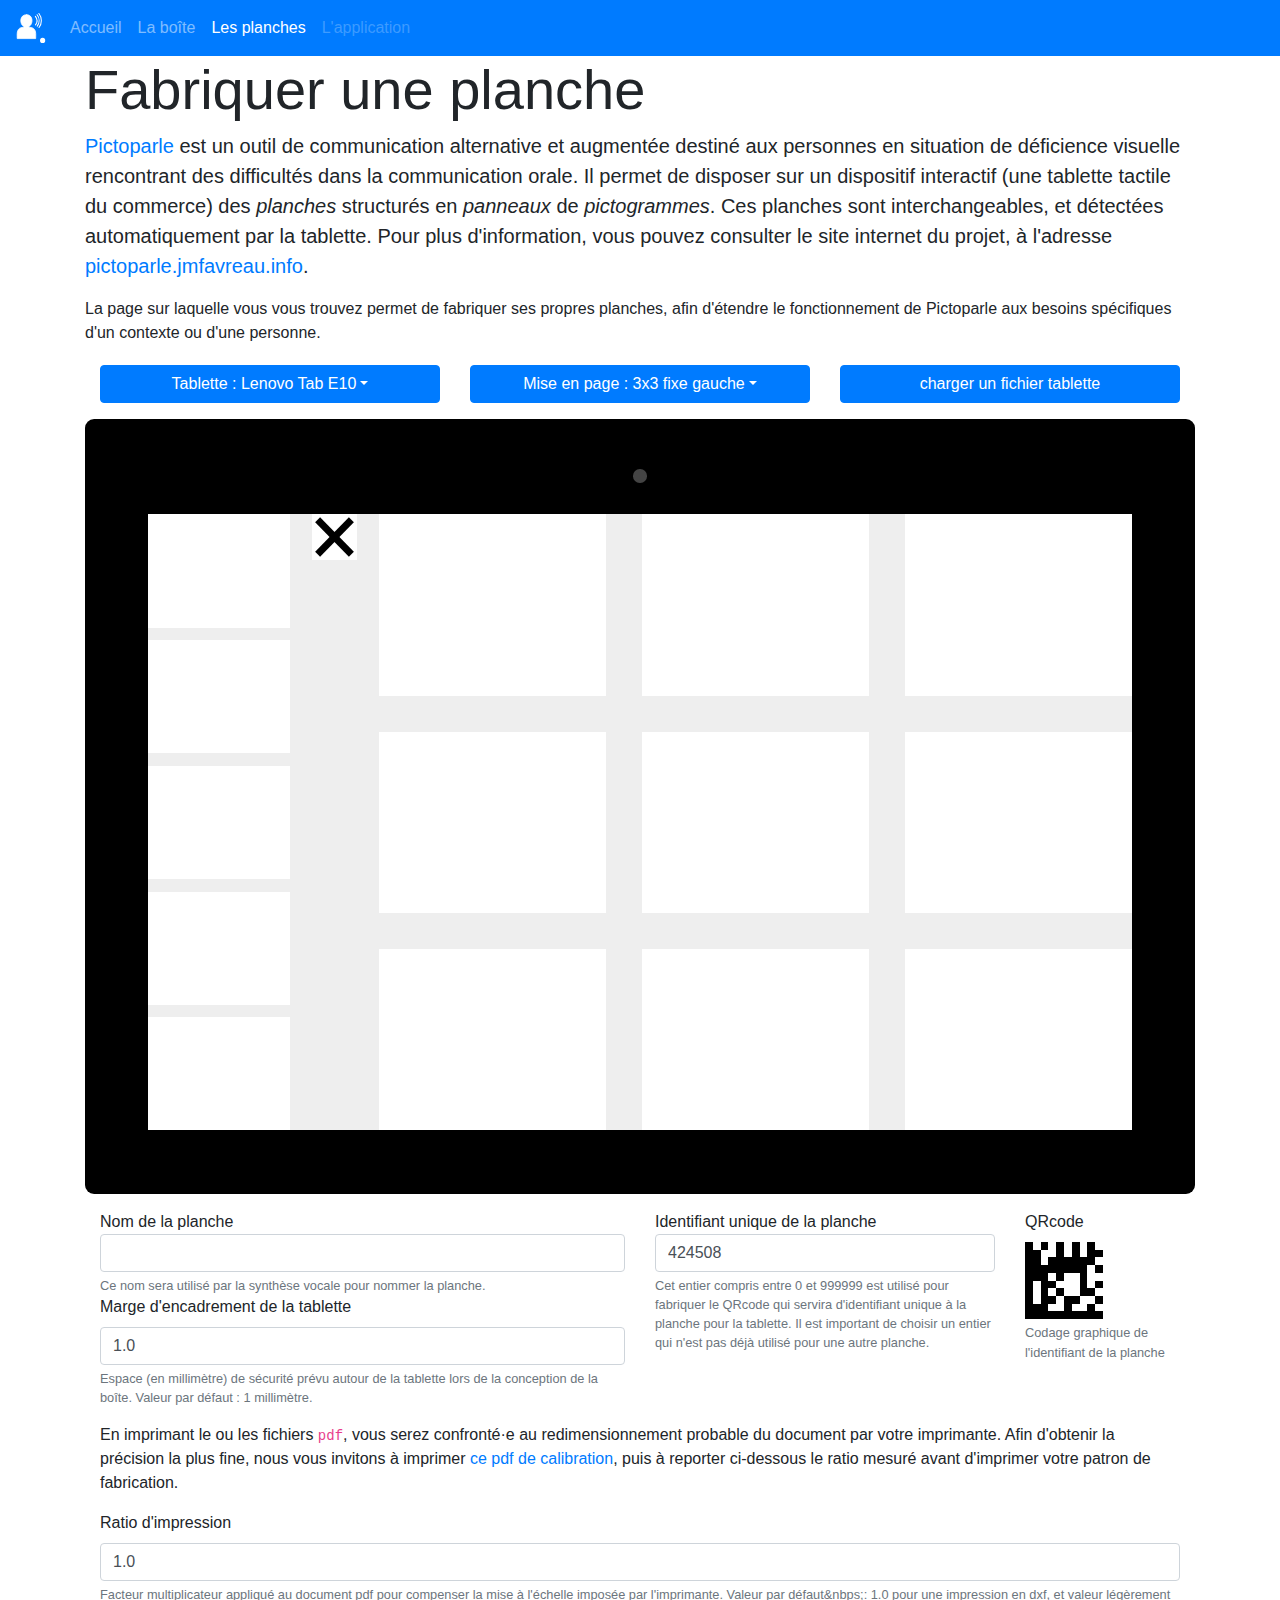
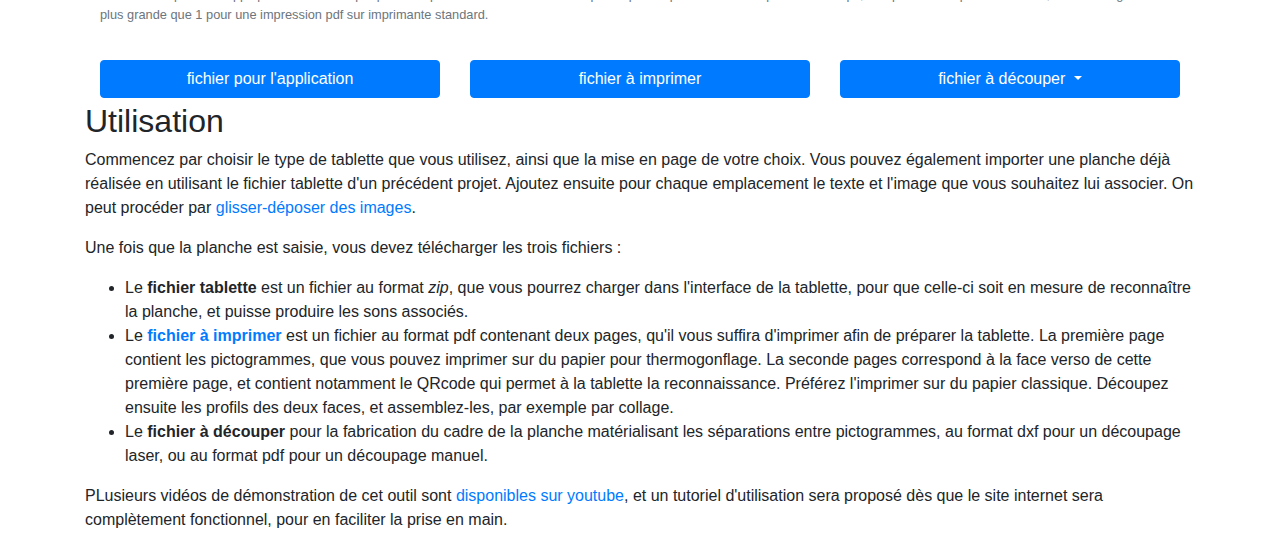
==== web/board.html @ aac550f7 "Improve user interface (spaces, smartphone rendering, popup, etc)" ====
<html lang="fr">
    <head>
        <title>La fabrique de Pictoparle — fabriquer une planche</title>
        <meta charset="utf-8">
        <meta name="viewport" content="width=device-width, initial-scale=1, shrink-to-fit=no">
        <link rel="shortcut icon" href="images/pictoparle-icon-white.svg">




        <script src="js/external/jquery-3.4.1.min.js"></script>
        <script src="js/external/jszip.min.js"></script>
        <script type="text/javascript" src="js/external/jszip-utils.min.js"></script>
        <!--
        Mandatory in IE 6, 7, 8 and 9.
        -->
        <!--[if IE]>
        <script type="text/javascript" src="js/external/jszip-utils-ie.min.js"></script>
        <![endif]-->

        <script src="js/external/FileSaver.js"></script>

        <script src="js/external/jspdf.min.js"></script>
        <script src="js/external/bwip-js-min.js"></script>
        <script src="js/external/dxf_bundle.js"></script>

        <script src="js/board.js"></script>
        <script src="js/device.js"></script>
        <script src="js/board-page-interface.js"></script>
        <script src="js/qrcode-position.js"></script>
        <script src="js/fastener.js"></script>
        <script src="js/box.js"></script>
        <script src="js/interface-utils.js"></script>
        <script src="js/draw-cutting-tools.js"></script>

        <link rel="stylesheet" href="css/style.css">

        <!-- use bootstap for display -->
        <link rel="stylesheet" href="https://stackpath.bootstrapcdn.com/bootstrap/4.4.1/css/bootstrap.min.css" 
        integrity="sha384-Vkoo8x4CGsO3+Hhxv8T/Q5PaXtkKtu6ug5TOeNV6gBiFeWPGFN9MuhOf23Q9Ifjh" crossorigin="anonymous">

    </head>
    <body>
      <nav class="navbar navbar-expand-lg navbar-dark bg-primary">
        <a class="navbar-brand" href="#"><img src="images/pictoparle-icon-white.svg" width="30" height="30" alt="La fabrique de Pictoparle"></a>
        <button class="navbar-toggler" type="button" data-toggle="collapse" data-target="#navbarNav" aria-controls="navbarNav" aria-expanded="false" aria-label="Toggle navigation">
          <span class="navbar-toggler-icon"></span>
        </button>
        <div class="collapse navbar-collapse" id="navbarNav">
          <ul class="navbar-nav">
            <li class="nav-item">
              <a class="nav-link" href="index.html">Accueil</a>
            </li>
            <li class="nav-item">
              <a class="nav-link" href="box.html">La boîte</a>
            </li>
            <li class="nav-item active">
              <a class="nav-link" href="board.html">Les planches <span class="sr-only">(courant)</span></a>
            </li>
            <li class="nav-item">
              <a class="nav-link disabled" href="app.html" tabindex="-1" aria-disabled="true">L'application</a>
            </li>
          </ul>
        </div>
      </nav>
        <div class="container-xl" id="main-container">
            <h1 class="display-4">Fabriquer une planche</h1>
            <p class="lead"><a href="http://pictoparle.jmfavreau.info/">Pictoparle</a> est un outil de communication alternative 
                et augmentée destiné aux personnes en situation de déficience visuelle rencontrant des difficultés dans la 
                communication orale. Il permet de disposer sur un dispositif interactif (une tablette tactile du commerce)
                des <em>planches</em> structurés en <em>panneaux</em> de <em>pictogrammes</em>. Ces planches sont interchangeables,
                et détectées automatiquement par la tablette. Pour plus d'information, vous pouvez consulter le site internet
                du projet, à l'adresse <a href="http://pictoparle.jmfavreau.info/">pictoparle.jmfavreau.info</a>.
            </p>
            <p>La page sur laquelle vous vous trouvez permet de fabriquer ses propres planches, afin d'étendre le fonctionnement de Pictoparle aux 
                besoins spécifiques d'un contexte ou d'une personne.
            </p>
            <div class="container">
                <div class="row">
                  <div class="col-sm">
                    <div class="dropdown">
                      <div class="btn-group btn-block my-1">
                        <button type="button" class="btn btn-primary btn-block dropdown-toggle" id="device"   data-toggle="dropdown" 
                        aria-haspopup="true" role="menu" aria-expanded="false">
                          choix de la tablette
                        </button>
                        <div class="dropdown-menu" aria-labelledby="device" id="devices">
                        </div>
                      </div>
                      </div>
                  </div>
                  <div class="col-sm">
                    <div class="dropdown">
                      <div class="btn-group btn-block my-1">
                          <button type="button" class="btn btn-primary btn-block dropdown-toggle" id="layout"   data-toggle="dropdown" 
                          aria-haspopup="true" role="menu"  aria-expanded="false">
                            choix de la mise en page
                          </button>
                          <div class="dropdown-menu" aria-labelledby="layout" id="templates">
                          </div>
                        </div>
                      </div>
                  </div>
                    <div class="col-sm">
                        <form>
                            <div class="btn btn-primary btn-block my-1" style="position: relative">
                                    <label style="padding: 0; margin: 0" tkey="chooseFile">charger un fichier tablette</label>
                                    <input type="file" id="inputFile" name="files[]" accept="application/zip,application/xml,text/xml" style="position: absolute; top: 0; left: 0; width: 100%; height: 100%; cursor: pointer; opacity: 0">
                                </div>
                        </form>
                    </div>
                </div>

            </div>

            <div id="rendering">
            </div>
            <div class="container my-3">
              <form>
                <div class="row form-group">
                  <div class="col-lg-6">
                      <label class="form-check-label" for="boardName">
                          Nom de la planche
                      </label>
                      <input type="text" class="form-control" id="boardName" aria-describedby="boardNameHelper">
                      <small id="boardNameHelper" class="form-text text-muted">Ce nom sera utilisé par la synthèse vocale pour nommer la planche.</small>

                      <label class="form-check-label mb-2" for="deviceBuffer">
                        Marge d'encadrement de la tablette
                    </label>
                    <input type="number" min="0" step="0.1" max="999999" class="form-control" id="deviceBuffer" aria-describedby="deviceBufferHelper" value="1.0">
                    <small id="deviceBufferHelper" class="form-text text-muted">
                        Espace (en millimètre) de sécurité prévu autour de la tablette lors de la conception de la boîte. Valeur par défaut&nbsp;: 1 millimètre.
                    </small>
                  </div>
                  <div class="col-lg-4 col-8">
                    <label class="form-check-label" for="boardID">
                        Identifiant unique de la planche
                    </label>
                    <input type="number" min="0" pattern="\d+" max="999999" class="form-control" id="boardID" aria-describedby="boardIDHelper">
                    <small id="boardIDHelper" class="form-text text-muted">Cet entier compris entre 0 et 999999 est utilisé pour fabriquer le QRcode qui servira d'identifiant unique à la planche pour la tablette.
                      Il est important de choisir un entier qui n'est pas déjà utilisé pour une autre planche.
                    </small>
                  </div>           
                  <div class="col-lg-2 col-4">
                    <label>QRcode</label>
                    <div>
                      <img id="qrcode" width="50%" height="auto" />
                    </div>
                    <small class="form-text text-muted">Codage graphique de l'identifiant de la planche
                    </small>
                  </div>
                </form>

              </div>

                  <p>En imprimant le ou les fichiers <code>pdf</code>, vous serez confronté·e au redimensionnement probable du document
                    par votre imprimante. Afin d'obtenir la précision la plus fine, nous vous
                    invitons à imprimer <a href="#calibration" id="calibration">ce pdf de calibration</a>, puis à reporter ci-dessous le ratio mesuré avant d'imprimer votre
                    patron de fabrication.</p>
                
                <div>
                    <div class="row">
                        <div class="col-sm form-group">
                            <label class="form-check-label mb-2" for="scale">
                                Ratio d'impression
                            </label>
                            <input type="number" min="0" max="999999" class="form-control" id="scale" aria-describedby="scaleHelper" value="1.0">
                            <small id="scaleHelper" class="form-text text-muted">
                                Facteur multiplicateur appliqué au document pdf pour compenser la mise à l'échelle imposée par l'imprimante. Valeur par défaut&nbps;: 1.0 pour une impression en dxf,
                                et valeur légèrement plus grande que 1 pour une impression pdf sur imprimante standard.
                            </small>
                        </div>
                    </div>
                </div>
            </form>

            </div>

            <div class="container">
                <div class="row">
                  <div class="col-sm">
                    <button type="button" id="downloadZIP" class="btn btn-primary btn-block my-1">fichier pour l'application</button>
                  </div>
                  <div class="col-sm">
                    <button type="button" id="downloadPictosPDF" class="btn btn-primary btn-block my-1">fichier à imprimer</button>
                  </div>
                  <div class="col-sm">
                    <div class="dropdown">
                      <div class="btn-group btn-block">
                          <button type="button" class="btn btn-primary btn-block dropdown-toggle my-1"  id="decoupage"  data-toggle="dropdown" 
                          aria-haspopup="true" role="menu"  aria-expanded="false">
                            fichier à découper
                          </button>
                          <div class="dropdown-menu" aria-labelledby="decoupage" id="templates">
                            <a class="dropdown-item" href="#" id="cuttingPDF">découpage manuel (pdf)</a>
                            <a class="dropdown-item" href="#" id="cuttingDXF">découpage laser (dxf)</a>
                          </div>
                        </div>
                      </div>
                  </div>
                </div>
              </div>
             <div>
                <h2>Utilisation</h2>
                <p>Commencez par choisir le type de tablette que vous utilisez, ainsi que la mise en page de votre choix. Vous pouvez également importer
                    une planche déjà réalisée en utilisant le fichier tablette d'un précédent projet. Ajoutez ensuite pour chaque emplacement le texte et l'image
                    que vous souhaitez lui associer. On peut procéder par <a href="https://www.youtube.com/watch?v=4mJWmcKHyJM">glisser-déposer des images</a>.
                </p>
                <p>Une fois que la planche est saisie, vous devez télécharger les trois fichiers&nbsp;:</p>
                <ul>
                    <li>Le <strong>fichier tablette</strong> est un fichier au format <em>zip</em>, que vous pourrez charger dans l'interface de la tablette, 
                    pour que celle-ci soit en mesure de reconnaître la planche, et puisse produire les sons associés.</li>
                    <li>Le <strong><a href="https://youtu.be/i-Jg_FCP96g?t=36">fichier à imprimer</a></strong> est un fichier au format pdf contenant deux pages, qu'il vous suffira d'imprimer afin de préparer
                    la tablette. La première page contient les pictogrammes, que vous pouvez imprimer sur du papier pour thermogonflage. La seconde pages
                    correspond à la face verso de cette première page, et contient notamment le QRcode qui permet à la tablette la reconnaissance. 
                    Préférez l'imprimer sur du papier classique. Découpez ensuite les profils des deux faces, et assemblez-les, par exemple par collage.</li>
                    <li>Le <strong>fichier à découper</strong> pour la fabrication du cadre de la planche matérialisant les séparations entre pictogrammes,
                       au format dxf pour un découpage laser, ou au format pdf pour un découpage manuel.
                    </li>
                </ul>
                <p>PLusieurs vidéos de démonstration de cet outil sont <a href="https://www.youtube.com/playlist?list=PLrhqb8aQtdhUjE7bi_mjGwLjukMTZT--l">disponibles sur youtube</a>, et un tutoriel d'utilisation sera proposé dès que le site internet sera complètement fonctionnel, pour en faciliter la prise en main.</p>

             </div>
        </div>
        <div class="modal" tabindex="-1" role="dialog" id="setNewTemplateDialog">
          <div class="modal-dialog">
            <div class="modal-content">
              <div class="modal-header">
                <h5 class="modal-title">Nouvelle mise en page</h5>
                <button type="button" class="close" data-dismiss="modal" aria-label="Close">
                  <span aria-hidden="true">&times;</span>
                </button>
              </div>
              <div class="modal-body">
                <p>En choisissant une nouvelle mise en page, vous allez perdre toutes les images et tous les textes saisis jusqu'à présent.</p>
              </div>
              <div class="modal-footer">
                <button type="button" class="btn btn-secondary" data-dismiss="modal">Annuler</button>
                <button type="button" class="btn btn-primary" id="validateNewTemplate">Choisir une nouvelle mise en page</button>
              </div>
            </div>
          </div>
        </div>

        <script src="https://cdnjs.cloudflare.com/ajax/libs/popper.js/1.12.9/umd/popper.min.js"></script>
        <script src="https://stackpath.bootstrapcdn.com/bootstrap/4.4.1/js/bootstrap.min.js" integrity="sha384-wfSDF2E50Y2D1uUdj0O3uMBJnjuUD4Ih7YwaYd1iqfktj0Uod8GCExl3Og8ifwB6" crossorigin="anonymous"></script>
    </body>
</html>
---- web/css/style.css ----
input[type=file],
input[type=file]::-webkit-file-upload-button {
    cursor: pointer;
}

.pictoimage {
    width: 100%;
    height: 100%;
    display: block;
    position: absolute;
    top: 0;
    left: 0;
}

.pictogram .btn {
    z-index: 10;
    position: absolute;
    -webkit-transition: opacity 0.2s;
    -moz-transition: opacity 0.2s;
    -o-transition: opacity 0.2s;
    -ms-transition: opacity 0.2s;       
    transition: opacity 0.2s;
}

.pictogram.small .btn {
    font-size: 80%;
}


.pictotext {
    top: 0;
    left: 0;
}
.btn-deltext {
    top: 0;
    right: 0;
    z-index: 11;
    opacity: 0.0;
}

.edit-text .btn-deltext {
    display: none;
}

#rendering .pictotext {
    opacity: 0.0;
}


#rendering:hover .pictotext,
#rendering:hover .btn-deltext {
    opacity: 0.8;
}

form {
    cursor: pointer;
}


.btn-image {
    opacity: 0.0;
    margin: auto;
    left: 0;
    right: 0;
    top: 5em;
    display: block;
    cursor: pointer;
}

#rendering .pictogram:hover .pictotext,
#rendering .pictogram .pictotext:focus,
.pictogram:hover .btn-image,
.pictogram .btn-image:focus-within,
.pictogram .pictogram:hover .btn-deltext, 
.pictogram .btn-deltext:focus {
    opacity: 1.0;
}

.dragover {
    background: #82bfff;
    display: none;
    width: 100%;
    height: 100%;
    z-index: 1000;
    position: absolute;
    left: 0;
    right: 0;
    top: 0;
    bottom: 0;
}
.active .dragover {
    display: block;
}


.active form, .active img,
.active button {
    display: none !important;
}

#qrcode {
    image-rendering: pixelated;
}

.devBuf p {
    display: none;
}
.devBuf.warning p {
    display: block;
}
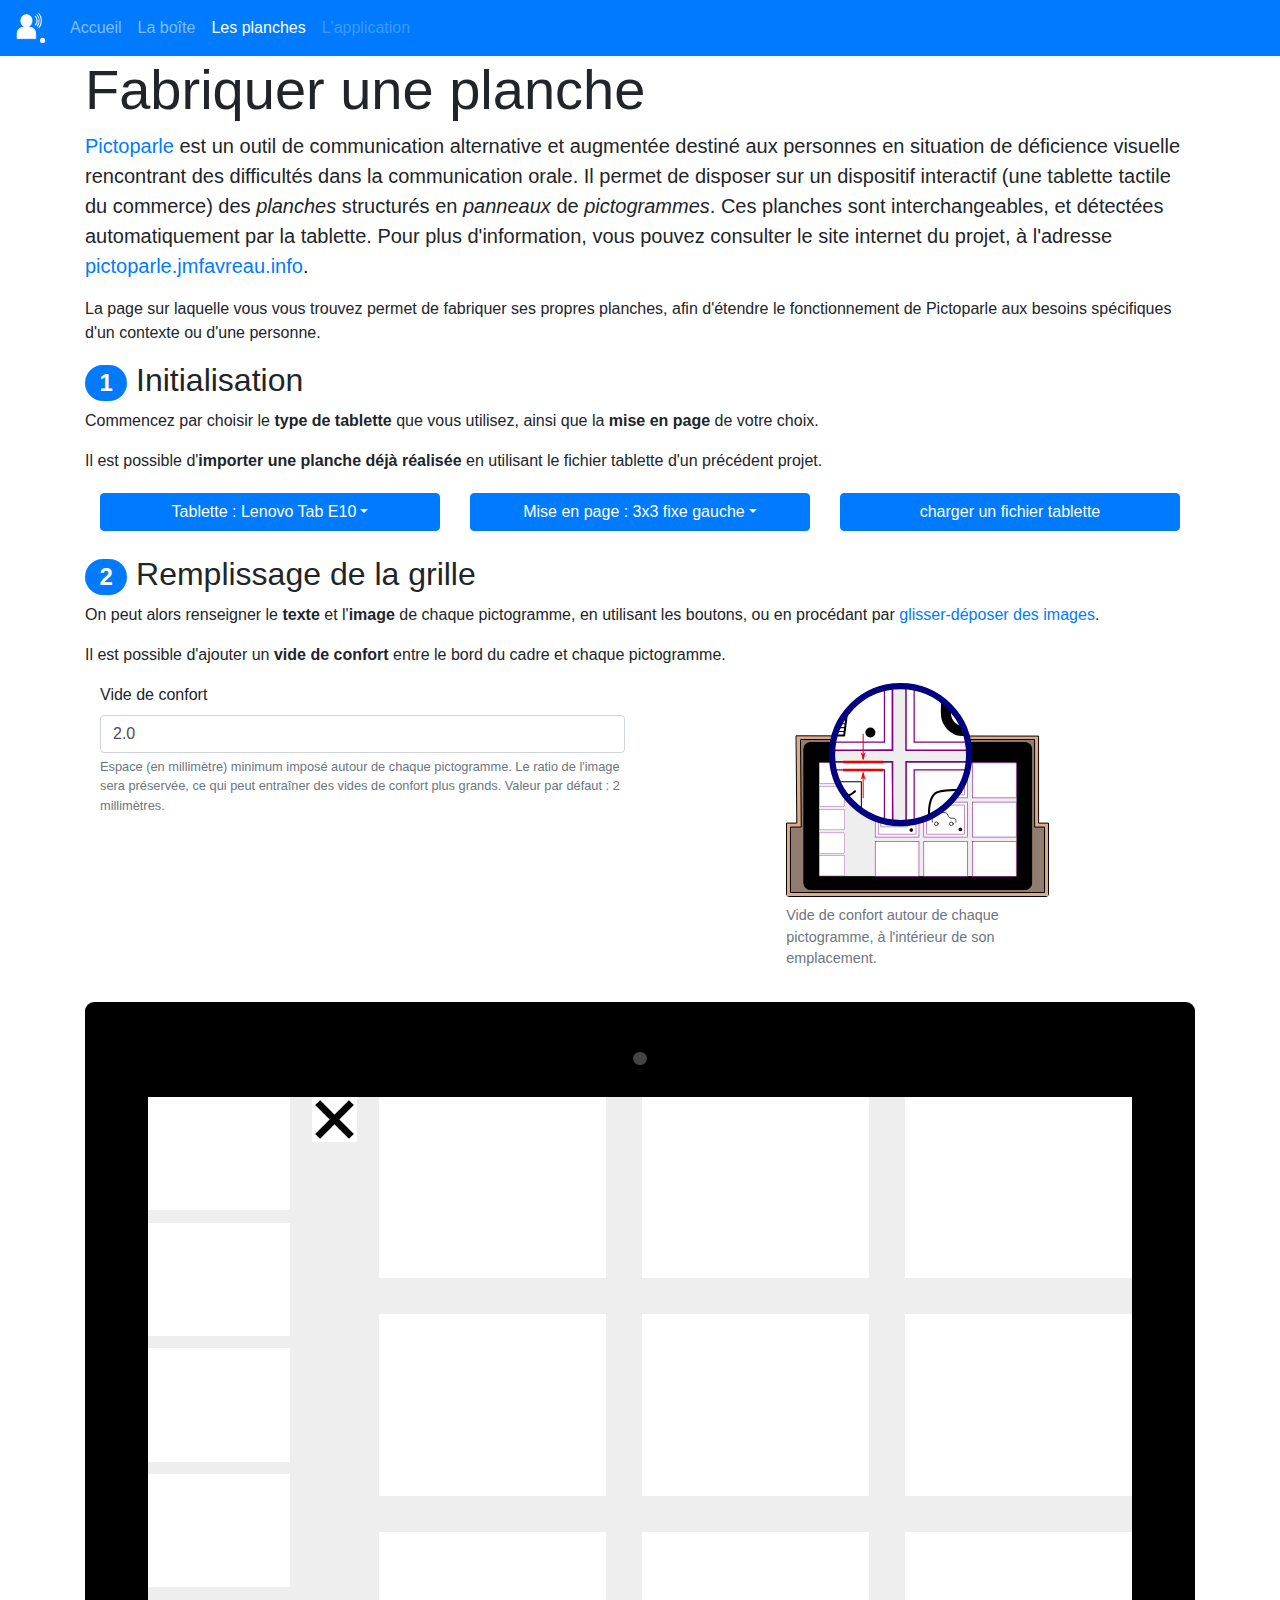
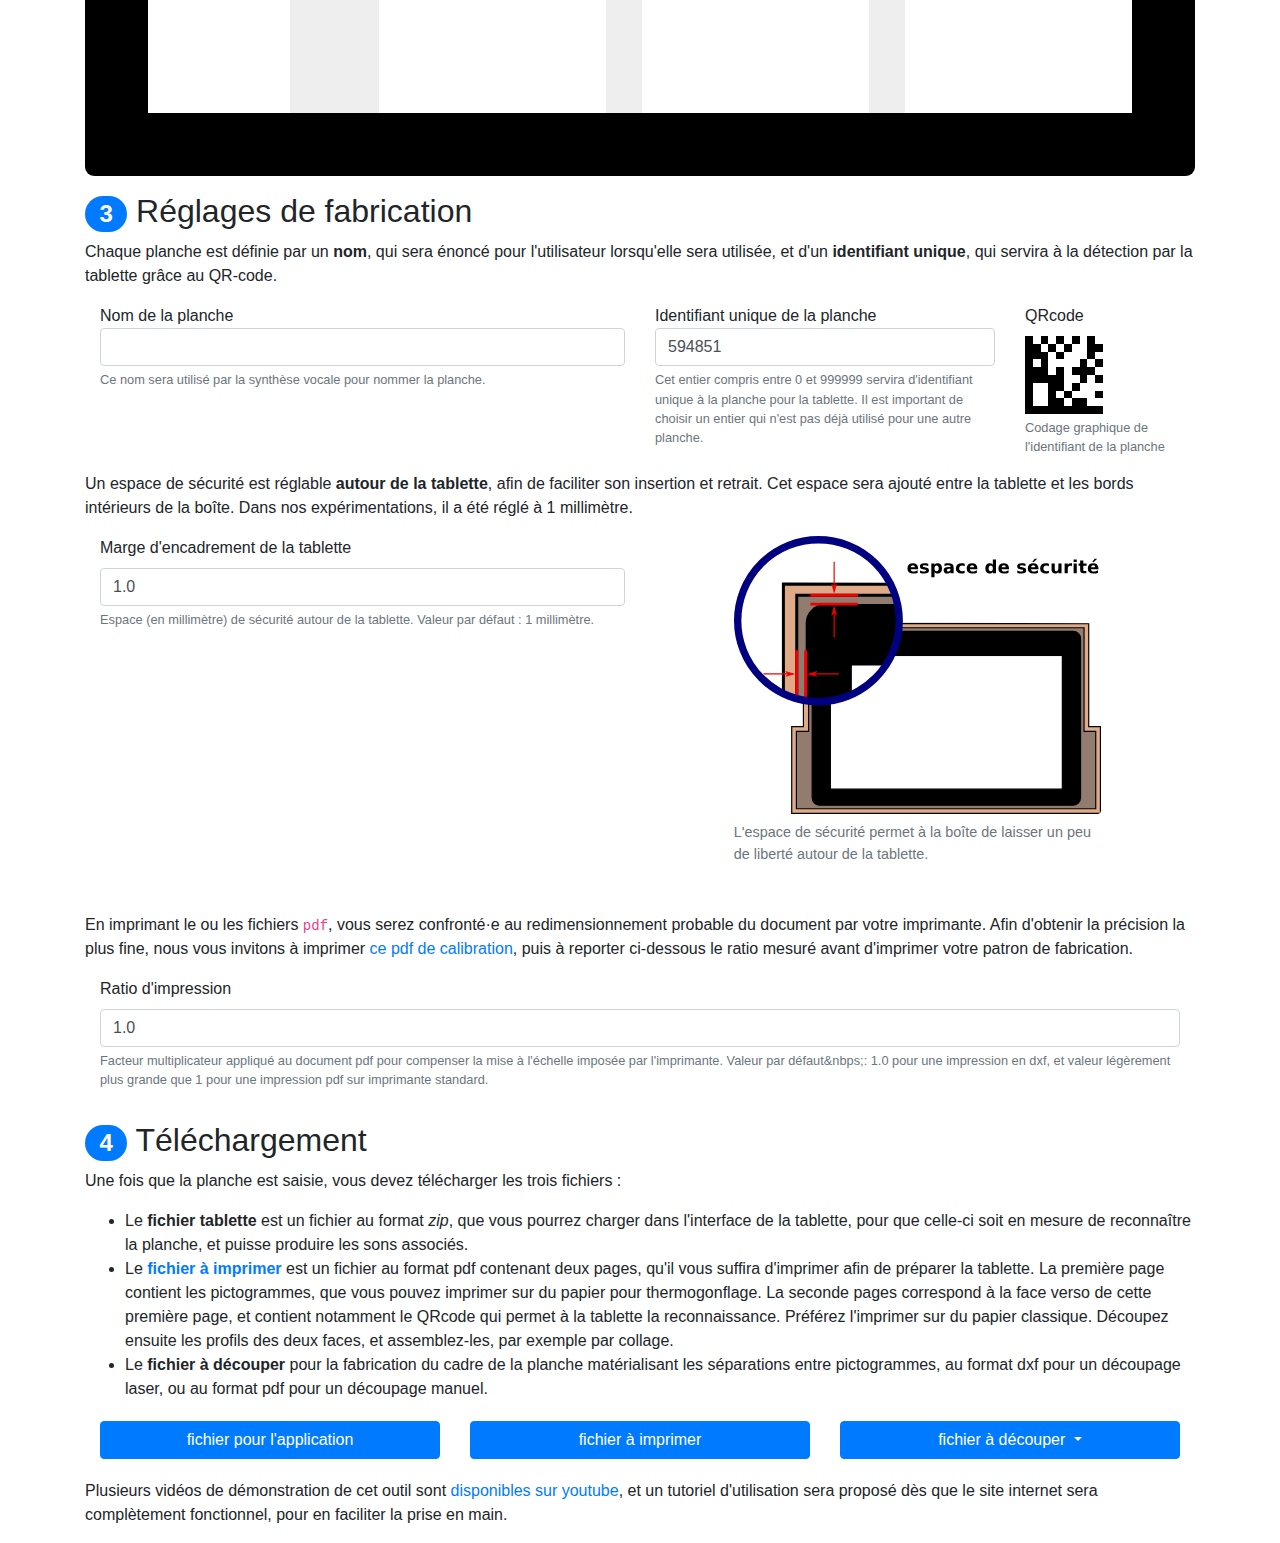
==== commit f2ad1a33: "Start to implement the padding mechanism (setting part is ok, rendering will arrive later)" ====
--- a/web/board.html
+++ b/web/board.html
@@ -75,7 +75,10 @@
             <p>La page sur laquelle vous vous trouvez permet de fabriquer ses propres planches, afin d'étendre le fonctionnement de Pictoparle aux 
                 besoins spécifiques d'un contexte ou d'une personne.
             </p>
-            <div class="container">
+            <h2><span class="badge badge-pill badge-primary">1</span> Initialisation</h2>
+            <p>Commencez par choisir le <strong>type de tablette</strong> que vous utilisez, ainsi que la <strong>mise en page</strong> de votre choix.</p>
+            <p>Il est possible d'<strong>importer une planche déjà réalisée</strong> en utilisant le fichier tablette d'un précédent projet. </p>
+            <div class="container my-2">
                 <div class="row">
                   <div class="col-sm">
                     <div class="dropdown">
@@ -101,20 +104,56 @@
                         </div>
                       </div>
                   </div>
-                    <div class="col-sm">
-                        <form>
-                            <div class="btn btn-primary btn-block my-1" style="position: relative">
-                                    <label style="padding: 0; margin: 0" tkey="chooseFile">charger un fichier tablette</label>
-                                    <input type="file" id="inputFile" name="files[]" accept="application/zip,application/xml,text/xml" style="position: absolute; top: 0; left: 0; width: 100%; height: 100%; cursor: pointer; opacity: 0">
-                                </div>
-                        </form>
-                    </div>
+                  <div class="col-sm">
+                    <form>
+                        <div class="btn btn-primary btn-block my-1" style="position: relative">
+                                <label style="padding: 0; margin: 0" tkey="chooseFile">charger un fichier tablette</label>
+                                <input type="file" id="inputFile" name="files[]" accept="application/zip,application/xml,text/xml" style="position: absolute; top: 0; left: 0; width: 100%; height: 100%; cursor: pointer; opacity: 0">
+                            </div>
+                    </form>
+                </div>
+                </div>
+              </div>
+                <h2><span class="badge badge-pill badge-primary">2</span> Remplissage de la grille</h2>
+                <p>On peut alors renseigner le <strong>texte</strong> et l'<strong>image</strong>
+                  de chaque pictogramme, en utilisant les boutons, ou en procédant par <a href="https://www.youtube.com/watch?v=4mJWmcKHyJM">glisser-déposer des images</a>.
+              </p>
+    
+                <p>Il est possible d'ajouter un <strong>vide de confort</strong> entre le bord du cadre et chaque pictogramme.</p>
+              <div class="container">
+                  <div class="row">
+                    <div class="col-sm form-group">
+                      <label class="form-check-label mb-2" for="comfortSpace">
+                          Vide de confort
+                      </label>
+                      <input type="number" min="0" step="0.1" max="999999" class="form-control" id="comfortSpace" aria-describedby="comfortSpaceHelper" value="2.0">
+                      <small id="comfortSpaceHelper" class="form-text text-muted">
+                          Espace (en millimètre) minimum imposé autour de chaque pictogramme. Le ratio de l'image sera préservée, ce qui 
+                          peut entraîner des vides de confort plus grands. Valeur par défaut&nbsp;: 2 millimètres.
+                      </small>
+                  </div>
+                  <div class="col-sm">
+                    <div  class="mx-auto" style="width: 50%;">
+                      <figure class="figure">
+                      <img src="images/comfortSpace.svg" class="figure-img img-fluid rounded" alt="Vide de confort autour de chaque pictogramme" />
+                      <figcaption class="figure-caption">Vide de confort autour de chaque pictogramme, à l'intérieur de son emplacement.</figcaption>
+                      </figure>
+                  </div>
+                  </div>
+                      
                 </div>
 
             </div>
 
-            <div id="rendering">
+            <div id="rendering" class="my-3">
             </div>
+
+            <h2><span class="badge badge-pill badge-primary">3</span> Réglages de fabrication</h2>
+            <p>Chaque planche est définie par un <strong>nom</strong>, qui sera énoncé pour l'utilisateur lorsqu'elle sera utilisée, et d'un <strong>identifiant unique</strong>, qui servira
+              à la détection par la tablette grâce au QR-code.
+            </p>
+
+
             <div class="container my-3">
               <form>
                 <div class="row form-group">
@@ -125,20 +164,13 @@
                       <input type="text" class="form-control" id="boardName" aria-describedby="boardNameHelper">
                       <small id="boardNameHelper" class="form-text text-muted">Ce nom sera utilisé par la synthèse vocale pour nommer la planche.</small>
 
-                      <label class="form-check-label mb-2" for="deviceBuffer">
-                        Marge d'encadrement de la tablette
-                    </label>
-                    <input type="number" min="0" step="0.1" max="999999" class="form-control" id="deviceBuffer" aria-describedby="deviceBufferHelper" value="1.0">
-                    <small id="deviceBufferHelper" class="form-text text-muted">
-                        Espace (en millimètre) de sécurité prévu autour de la tablette lors de la conception de la boîte. Valeur par défaut&nbsp;: 1 millimètre.
-                    </small>
                   </div>
                   <div class="col-lg-4 col-8">
                     <label class="form-check-label" for="boardID">
                         Identifiant unique de la planche
                     </label>
                     <input type="number" min="0" pattern="\d+" max="999999" class="form-control" id="boardID" aria-describedby="boardIDHelper">
-                    <small id="boardIDHelper" class="form-text text-muted">Cet entier compris entre 0 et 999999 est utilisé pour fabriquer le QRcode qui servira d'identifiant unique à la planche pour la tablette.
+                    <small id="boardIDHelper" class="form-text text-muted">Cet entier compris entre 0 et 999999 servira d'identifiant unique à la planche pour la tablette.
                       Il est important de choisir un entier qui n'est pas déjà utilisé pour une autre planche.
                     </small>
                   </div>           
@@ -153,13 +185,40 @@
                 </form>
 
               </div>
-
-                  <p>En imprimant le ou les fichiers <code>pdf</code>, vous serez confronté·e au redimensionnement probable du document
+            </div>
+            <p>Un espace de sécurité est réglable <strong>autour de la tablette</strong>, afin de faciliter son insertion et retrait. Cet espace sera 
+              ajouté entre la tablette et les bords intérieurs de la boîte. Dans nos expérimentations, il a été réglé à 1 millimètre.</p>
+          <div class="container mb-3">
+              <div class="row">
+                  <div class="col-sm form-group devBuf">
+                      <label class="form-check-label mb-2" for="deviceBuffer">
+                          Marge d'encadrement de la tablette
+                      </label>
+                      <input type="number" min="0" step="0.1" max="999999" class="form-control" id="deviceBuffer" aria-describedby="deviceBufferHelper" value="1.0">
+                      <small id="deviceBufferHelper" class="form-text text-muted">
+                          Espace (en millimètre) de sécurité autour de la tablette. Valeur par défaut&nbsp;: 1 millimètre.
+                      </small>
+                      <p class="alert alert-warning">Vous avez choisi un encadrement différent de la valeur par défaut. Prenez soin de prendre cette valeur en note, car elle vous sera nécessaire
+                          lors de la fabrication des planches.</p>
+                  </div>
+                  <div class="col-sm form-group">
+                      <div  class="mx-auto" style="width: 70%;">
+                          <figure class="figure">
+                          <img src="images/buffer.svg" class="figure-img img-fluid rounded" alt="Espace de sécurité autour de la tablette" />
+                          <figcaption class="figure-caption">L'espace de sécurité permet à la boîte de laisser un peu de liberté autour de la tablette.</figcaption>
+                          </figure>
+                      </div>
+                  </div>
+              </div>
+          </div>
+
+
+              <p>En imprimant le ou les fichiers <code>pdf</code>, vous serez confronté·e au redimensionnement probable du document
                     par votre imprimante. Afin d'obtenir la précision la plus fine, nous vous
                     invitons à imprimer <a href="#calibration" id="calibration">ce pdf de calibration</a>, puis à reporter ci-dessous le ratio mesuré avant d'imprimer votre
                     patron de fabrication.</p>
                 
-                <div>
+                <div class="container my-3">
                     <div class="row">
                         <div class="col-sm form-group">
                             <label class="form-check-label mb-2" for="scale">
@@ -173,40 +232,9 @@
                         </div>
                     </div>
                 </div>
-            </form>
-
-            </div>
-
-            <div class="container">
-                <div class="row">
-                  <div class="col-sm">
-                    <button type="button" id="downloadZIP" class="btn btn-primary btn-block my-1">fichier pour l'application</button>
-                  </div>
-                  <div class="col-sm">
-                    <button type="button" id="downloadPictosPDF" class="btn btn-primary btn-block my-1">fichier à imprimer</button>
-                  </div>
-                  <div class="col-sm">
-                    <div class="dropdown">
-                      <div class="btn-group btn-block">
-                          <button type="button" class="btn btn-primary btn-block dropdown-toggle my-1"  id="decoupage"  data-toggle="dropdown" 
-                          aria-haspopup="true" role="menu"  aria-expanded="false">
-                            fichier à découper
-                          </button>
-                          <div class="dropdown-menu" aria-labelledby="decoupage" id="templates">
-                            <a class="dropdown-item" href="#" id="cuttingPDF">découpage manuel (pdf)</a>
-                            <a class="dropdown-item" href="#" id="cuttingDXF">découpage laser (dxf)</a>
-                          </div>
-                        </div>
-                      </div>
-                  </div>
-                </div>
-              </div>
-             <div>
-                <h2>Utilisation</h2>
-                <p>Commencez par choisir le type de tablette que vous utilisez, ainsi que la mise en page de votre choix. Vous pouvez également importer
-                    une planche déjà réalisée en utilisant le fichier tablette d'un précédent projet. Ajoutez ensuite pour chaque emplacement le texte et l'image
-                    que vous souhaitez lui associer. On peut procéder par <a href="https://www.youtube.com/watch?v=4mJWmcKHyJM">glisser-déposer des images</a>.
-                </p>
+
+
+              <h2><span class="badge badge-pill badge-primary">4</span> Téléchargement</h2>
                 <p>Une fois que la planche est saisie, vous devez télécharger les trois fichiers&nbsp;:</p>
                 <ul>
                     <li>Le <strong>fichier tablette</strong> est un fichier au format <em>zip</em>, que vous pourrez charger dans l'interface de la tablette, 
@@ -219,8 +247,33 @@
                        au format dxf pour un découpage laser, ou au format pdf pour un découpage manuel.
                     </li>
                 </ul>
-                <p>PLusieurs vidéos de démonstration de cet outil sont <a href="https://www.youtube.com/playlist?list=PLrhqb8aQtdhUjE7bi_mjGwLjukMTZT--l">disponibles sur youtube</a>, et un tutoriel d'utilisation sera proposé dès que le site internet sera complètement fonctionnel, pour en faciliter la prise en main.</p>
-
+
+                <div class="container mb-3">
+                  <div class="row">
+                    <div class="col-sm">
+                      <button type="button" id="downloadZIP" class="btn btn-primary btn-block my-1">fichier pour l'application</button>
+                    </div>
+                    <div class="col-sm">
+                      <button type="button" id="downloadPictosPDF" class="btn btn-primary btn-block my-1">fichier à imprimer</button>
+                    </div>
+                    <div class="col-sm">
+                      <div class="dropdown">
+                        <div class="btn-group btn-block">
+                            <button type="button" class="btn btn-primary btn-block dropdown-toggle my-1"  id="decoupage"  data-toggle="dropdown" 
+                            aria-haspopup="true" role="menu"  aria-expanded="false">
+                              fichier à découper
+                            </button>
+                            <div class="dropdown-menu" aria-labelledby="decoupage" id="templates">
+                              <a class="dropdown-item" href="#" id="cuttingPDF">découpage manuel (pdf)</a>
+                              <a class="dropdown-item" href="#" id="cuttingDXF">découpage laser (dxf)</a>
+                            </div>
+                          </div>
+                        </div>
+                    </div>
+                  </div>
+                </div>
+               <div>
+                <p>Plusieurs vidéos de démonstration de cet outil sont <a href="https://www.youtube.com/playlist?list=PLrhqb8aQtdhUjE7bi_mjGwLjukMTZT--l">disponibles sur youtube</a>, et un tutoriel d'utilisation sera proposé dès que le site internet sera complètement fonctionnel, pour en faciliter la prise en main.</p>
              </div>
         </div>
         <div class="modal" tabindex="-1" role="dialog" id="setNewTemplateDialog">
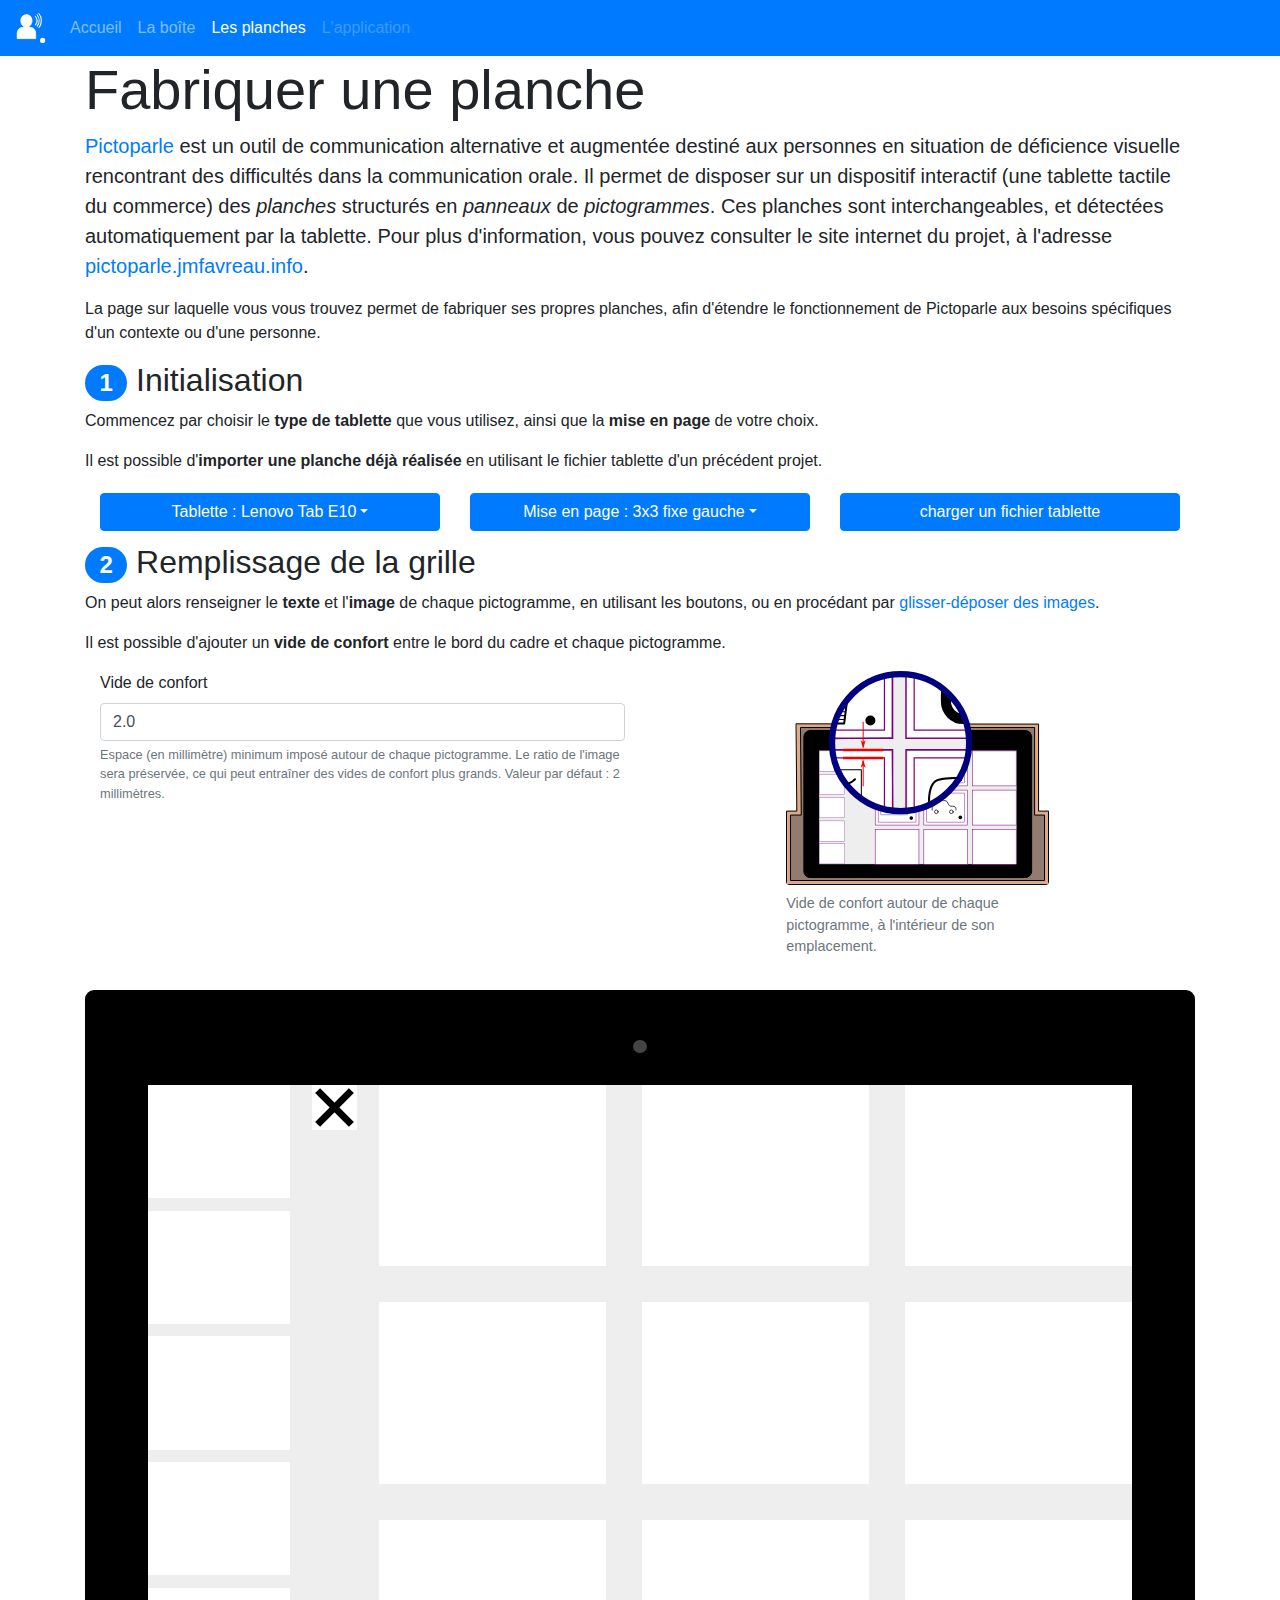
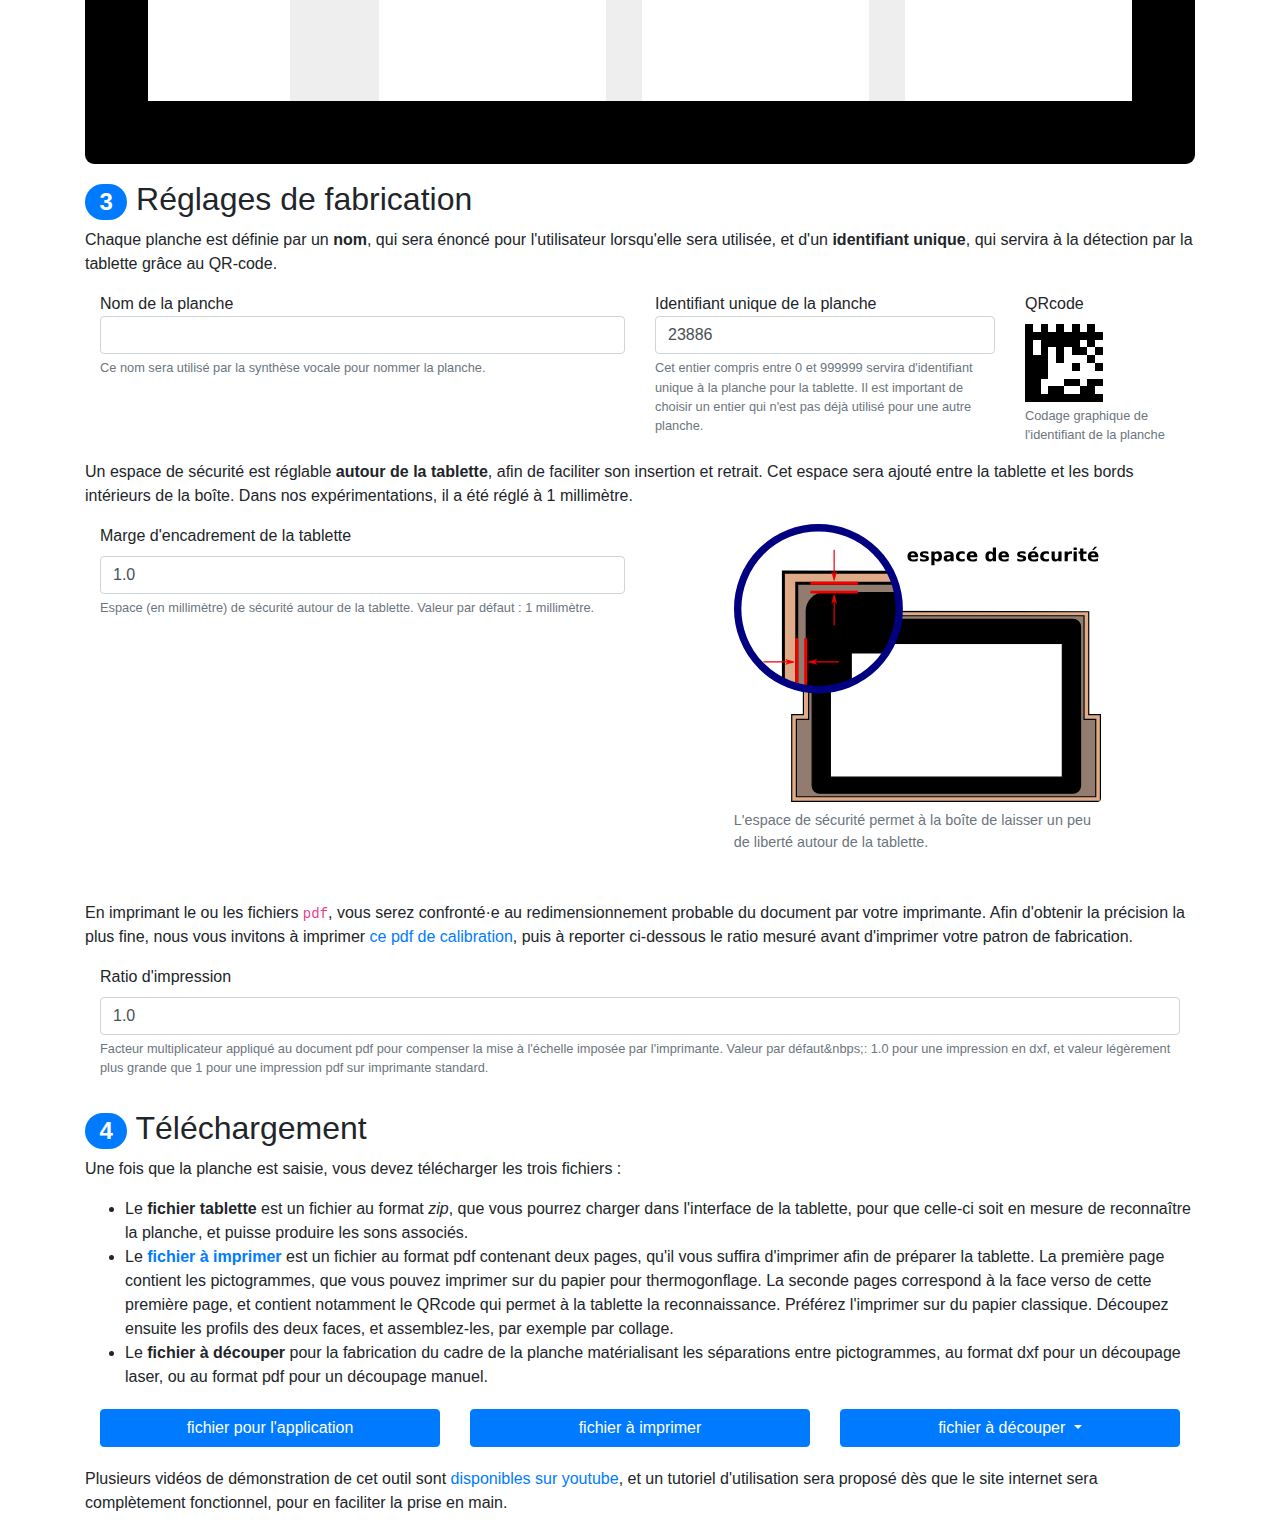
==== commit 8897c3dc: "Remove unused <form>" ====
--- a/web/board.html
+++ b/web/board.html
@@ -105,12 +105,10 @@
                       </div>
                   </div>
                   <div class="col-sm">
-                    <form>
                         <div class="btn btn-primary btn-block my-1" style="position: relative">
                                 <label style="padding: 0; margin: 0" tkey="chooseFile">charger un fichier tablette</label>
                                 <input type="file" id="inputFile" name="files[]" accept="application/zip,application/xml,text/xml" style="position: absolute; top: 0; left: 0; width: 100%; height: 100%; cursor: pointer; opacity: 0">
                             </div>
-                    </form>
                 </div>
                 </div>
               </div>
@@ -155,7 +153,6 @@
 
 
             <div class="container my-3">
-              <form>
                 <div class="row form-group">
                   <div class="col-lg-6">
                       <label class="form-check-label" for="boardName">
@@ -182,8 +179,6 @@
                     <small class="form-text text-muted">Codage graphique de l'identifiant de la planche
                     </small>
                   </div>
-                </form>
-
               </div>
             </div>
             <p>Un espace de sécurité est réglable <strong>autour de la tablette</strong>, afin de faciliter son insertion et retrait. Cet espace sera 
--- a/web/css/style.css
+++ b/web/css/style.css
@@ -67,12 +67,48 @@
     cursor: pointer;
 }
 
+.btn-audio {
+    opacity: 0.0;
+    margin: auto;
+    left: 0;
+    right: 0;
+    bottom: 0;
+    display: block;
+    cursor: pointer;
+}
+.btn-dpaudio {
+    padding: 0 !important;
+    height: 2.5em;
+    cursor: default !important;
+}
+.btn-dpaudio audio {
+    height: 100%;
+    width: 80%;
+    display: block;
+    position: absolute;
+    left: 0;
+    right: 0;
+}
+
+
+.btn-playaudio {
+    left: 0;
+    height: 100%;
+}
+
+.btn-delaudio {
+    right: 0;
+    height: 100%;
+}
 #rendering .pictogram:hover .pictotext,
 #rendering .pictogram .pictotext:focus,
 .pictogram:hover .btn-image,
 .pictogram .btn-image:focus-within,
+.pictogram:hover .btn-audio,
+.pictogram .btn-audio:focus-within,
 .pictogram .pictogram:hover .btn-deltext, 
-.pictogram .btn-deltext:focus {
+.pictogram .btn-deltext:focus,
+.pictogram.playing .btn-audio {
     opacity: 1.0;
 }
 
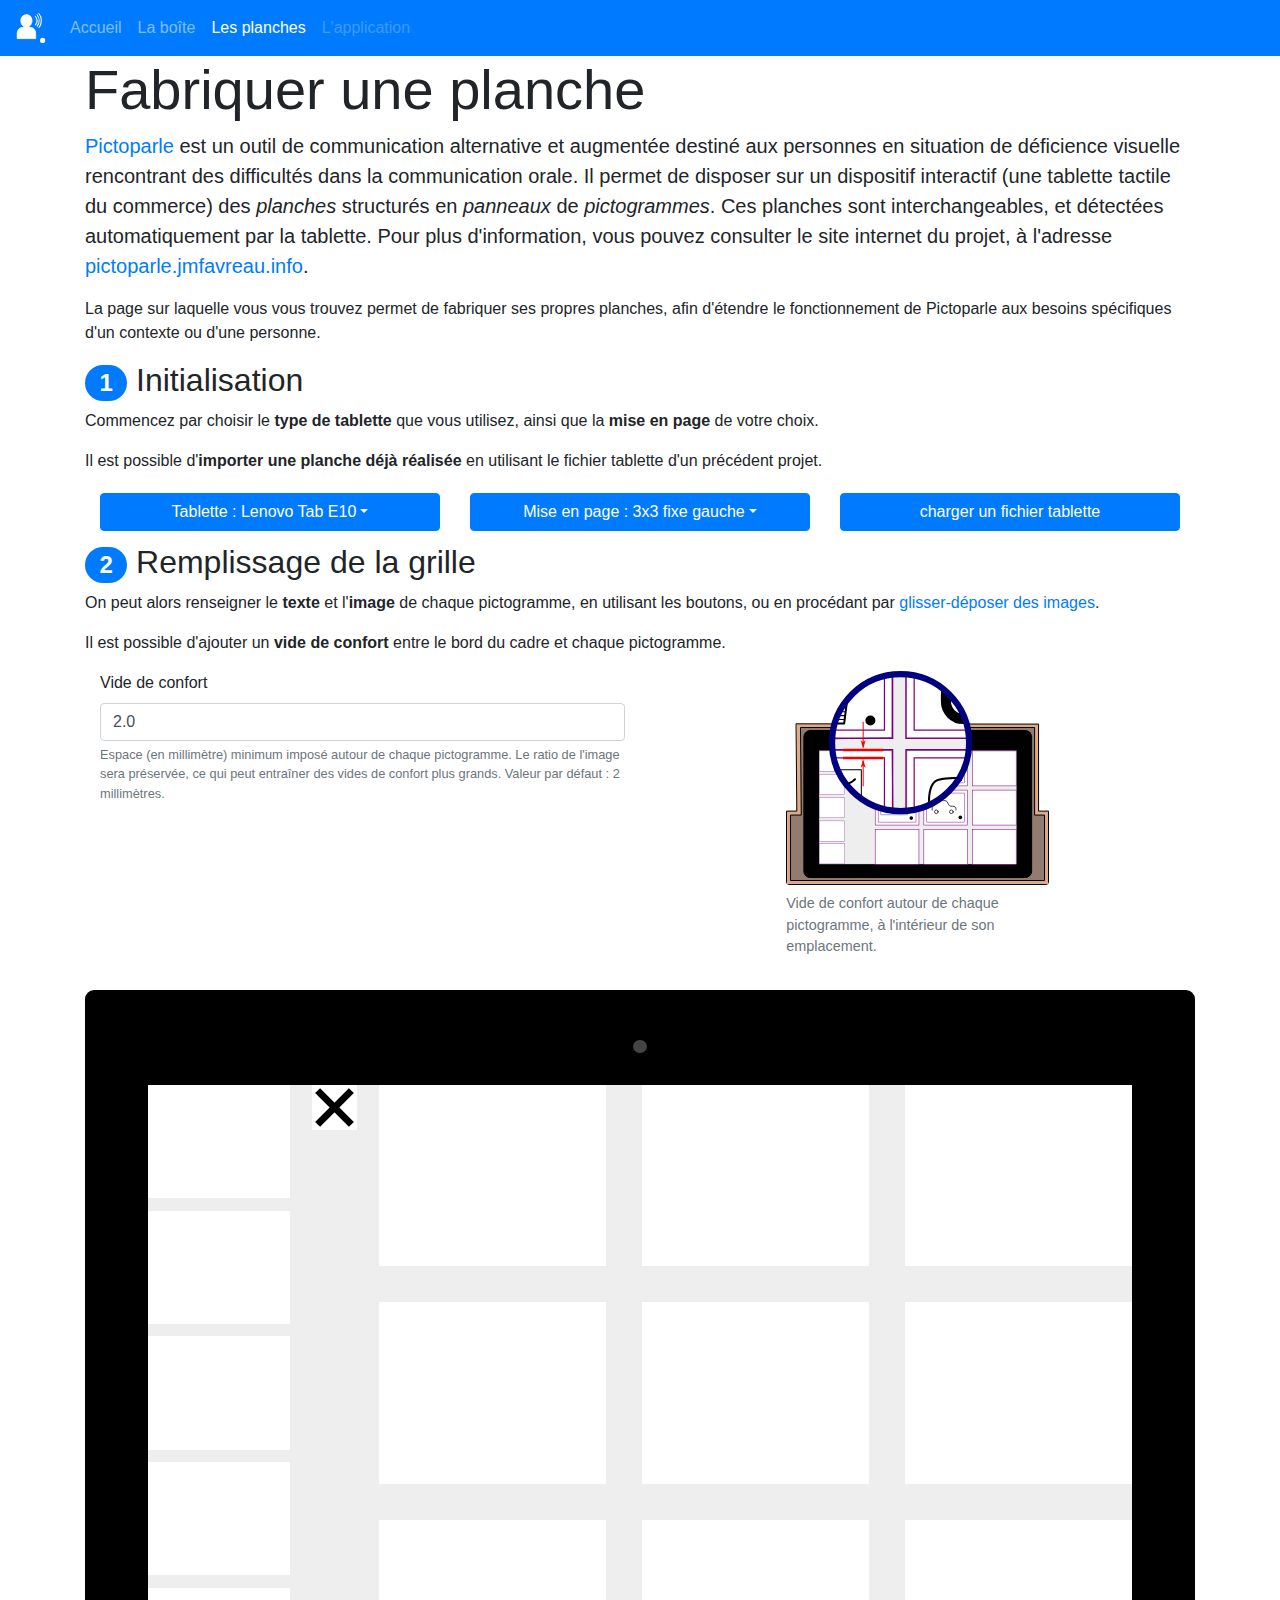
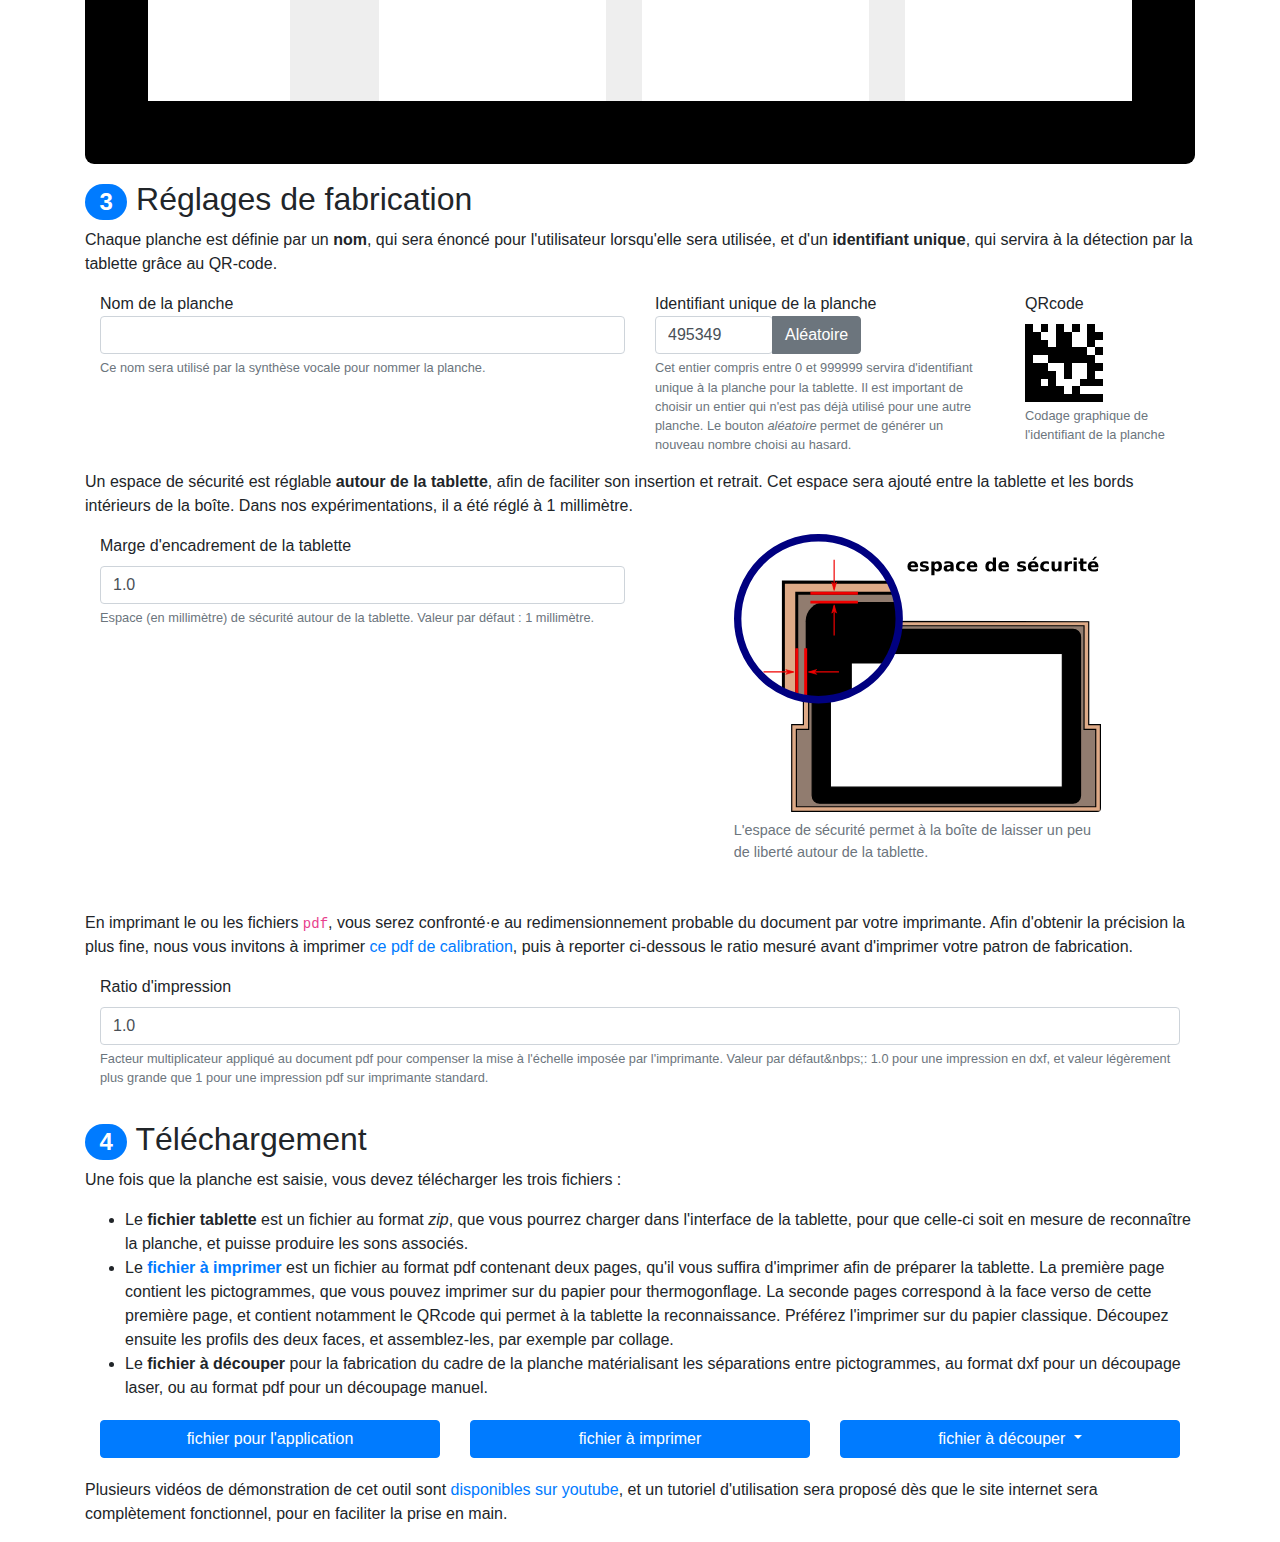
==== commit b97d6884: "Add a button to set a random value to the board ID" ====
--- a/web/board.html
+++ b/web/board.html
@@ -166,9 +166,13 @@
                     <label class="form-check-label" for="boardID">
                         Identifiant unique de la planche
                     </label>
-                    <input type="number" min="0" pattern="\d+" max="999999" class="form-control" id="boardID" aria-describedby="boardIDHelper">
+                    <div class="btn-group btn-group-justified">
+                      <input type="number" min="0" pattern="\d+" max="999999" class="form-control" id="boardID" aria-describedby="boardIDHelper">
+                      <button class="btn btn-secondary" id="random-id">Aléatoire</button>
+                    </div>
                     <small id="boardIDHelper" class="form-text text-muted">Cet entier compris entre 0 et 999999 servira d'identifiant unique à la planche pour la tablette.
-                      Il est important de choisir un entier qui n'est pas déjà utilisé pour une autre planche.
+                      Il est important de choisir un entier qui n'est pas déjà utilisé pour une autre planche. Le bouton <em>aléatoire</em> permet de générer un nouveau nombre choisi au hasard.
+
                     </small>
                   </div>           
                   <div class="col-lg-2 col-4">
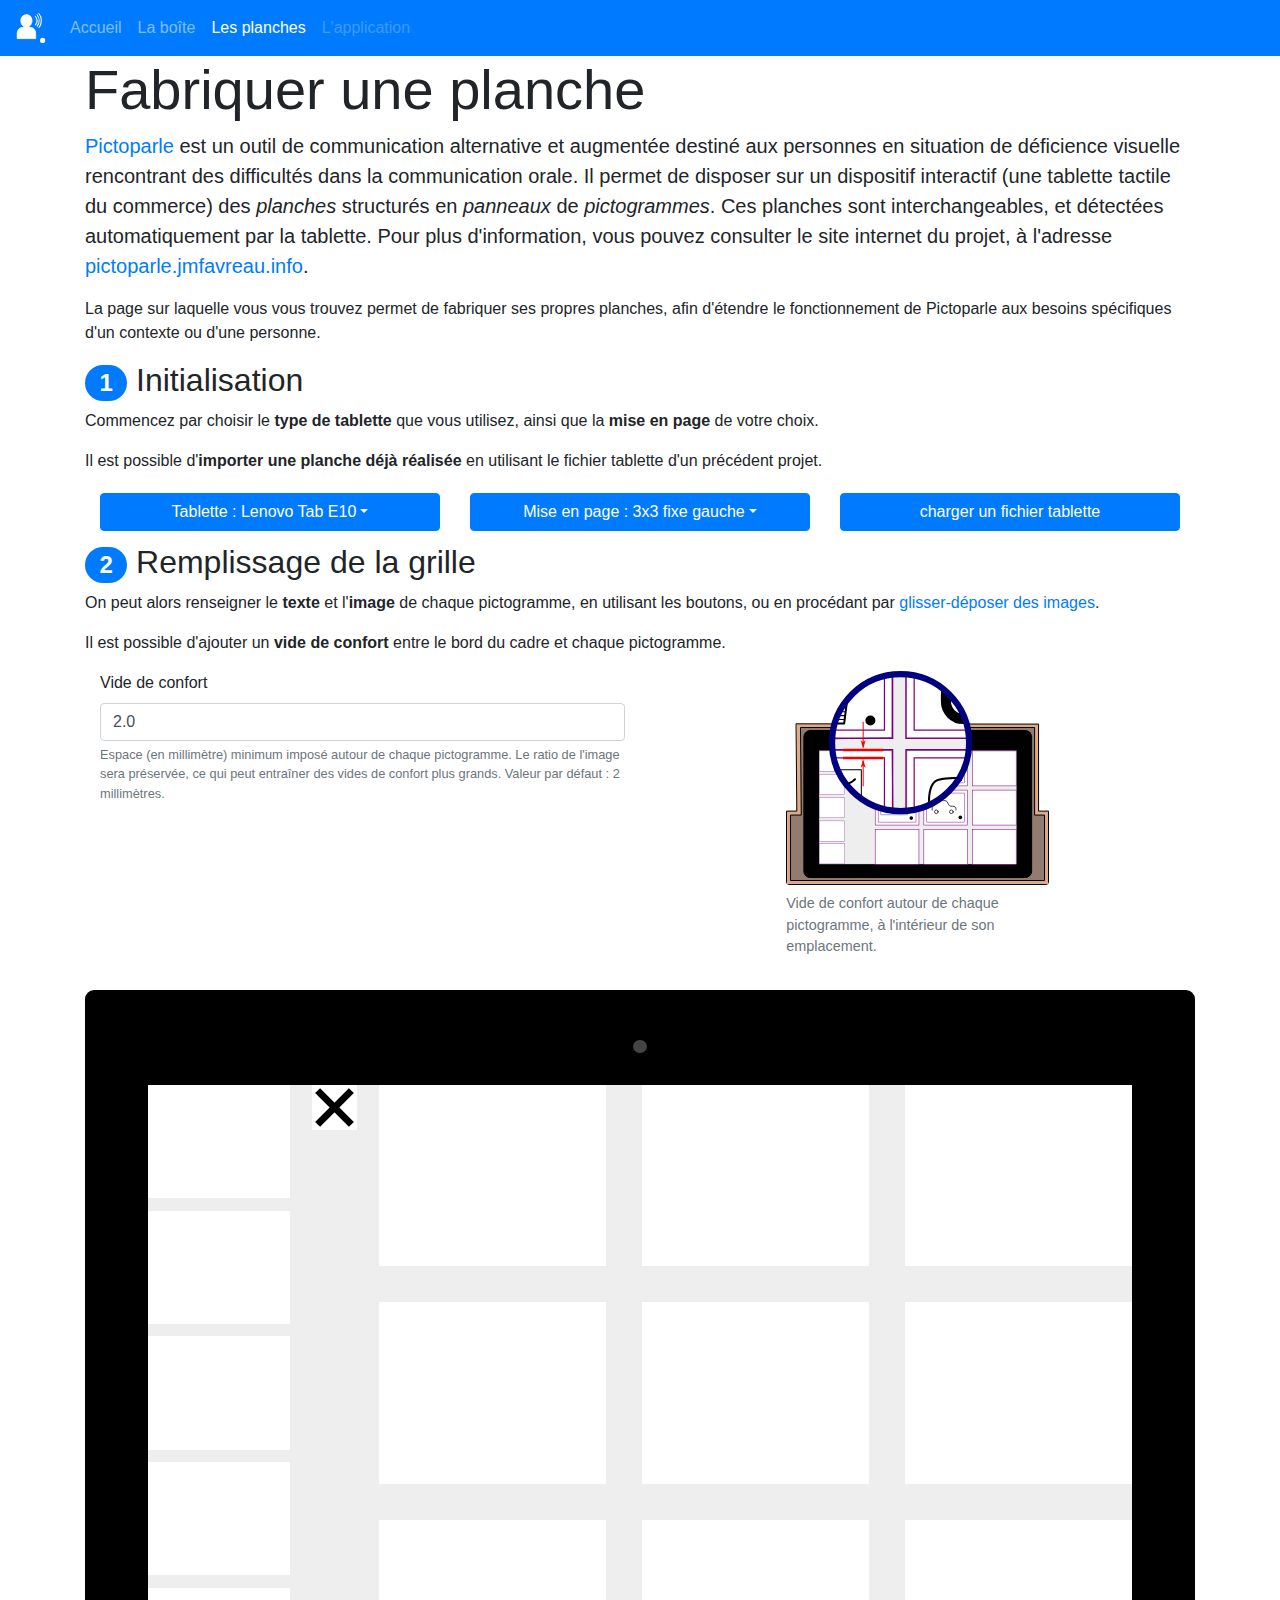
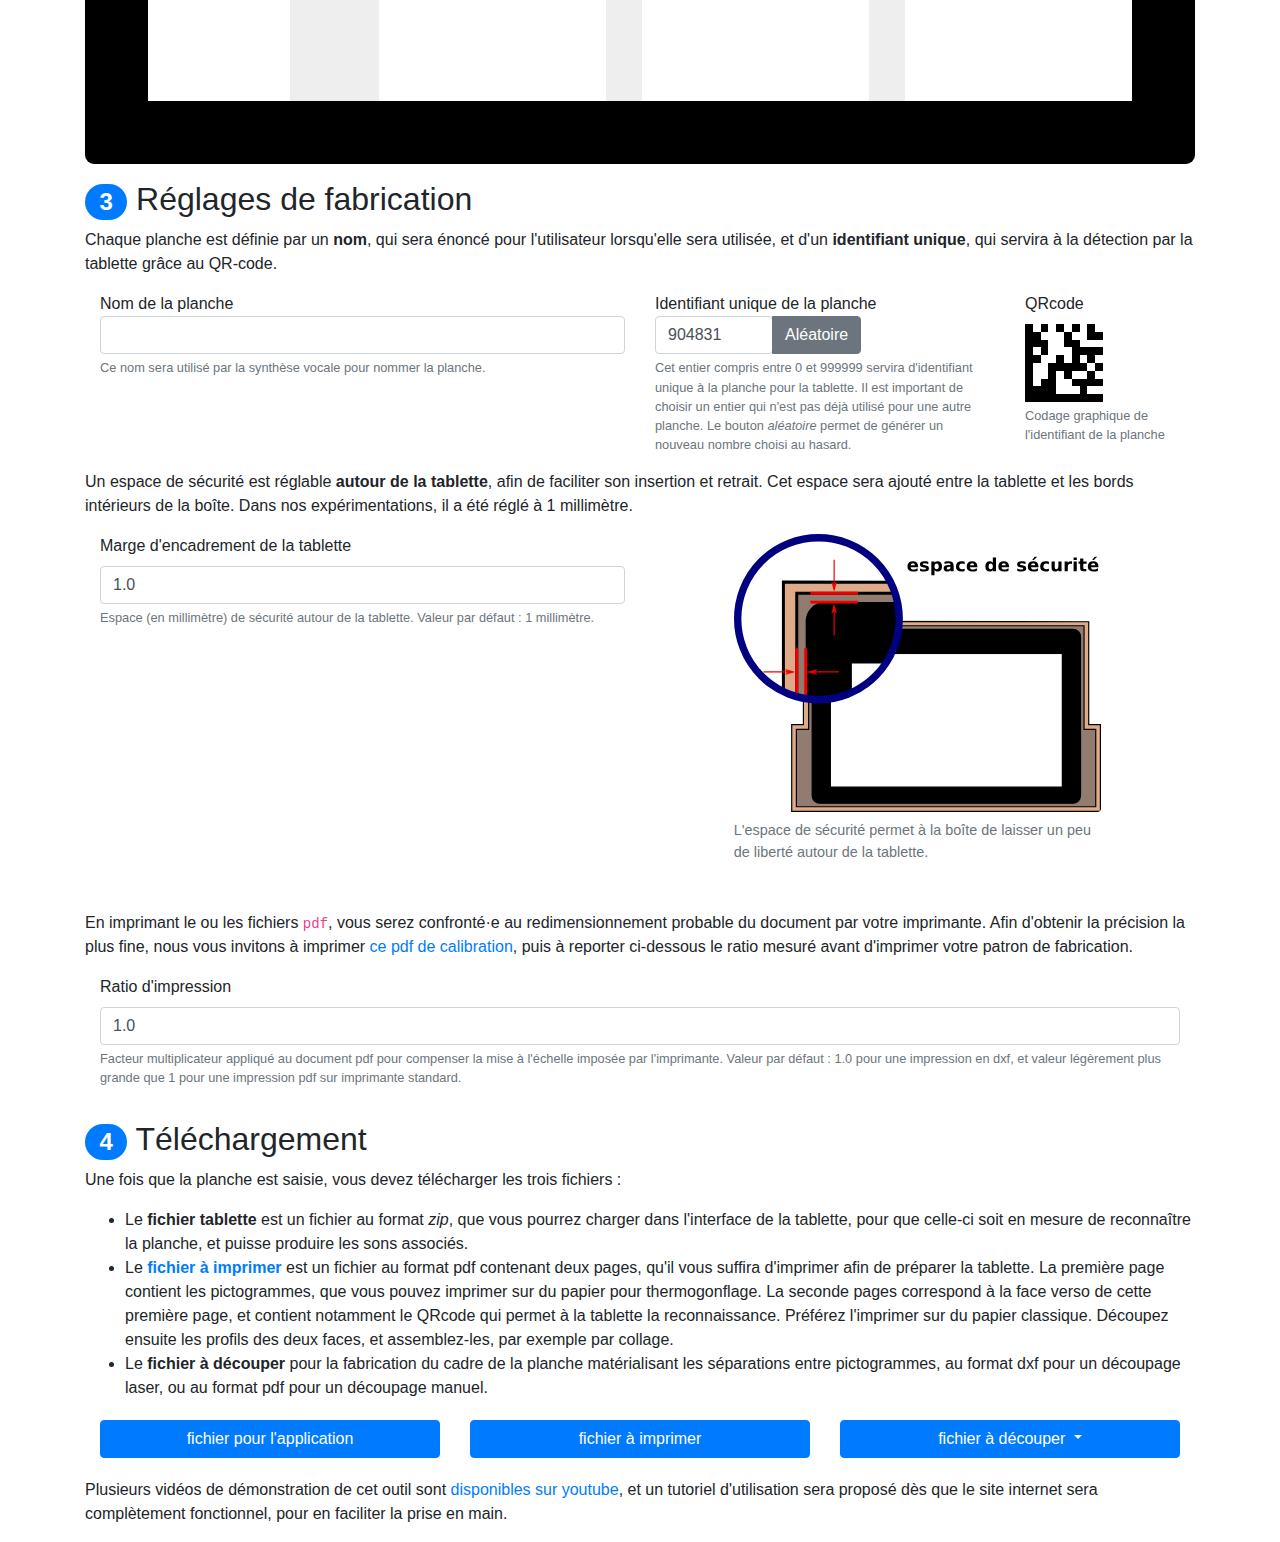
==== commit 0a8538e1: "The generated file contains parameters in order to update the interface in case of reloading." ====
--- a/web/board.html
+++ b/web/board.html
@@ -225,7 +225,7 @@
                             </label>
                             <input type="number" min="0" max="999999" class="form-control" id="scale" aria-describedby="scaleHelper" value="1.0">
                             <small id="scaleHelper" class="form-text text-muted">
-                                Facteur multiplicateur appliqué au document pdf pour compenser la mise à l'échelle imposée par l'imprimante. Valeur par défaut&nbps;: 1.0 pour une impression en dxf,
+                                Facteur multiplicateur appliqué au document pdf pour compenser la mise à l'échelle imposée par l'imprimante. Valeur par défaut&nbsp;: 1.0 pour une impression en dxf,
                                 et valeur légèrement plus grande que 1 pour une impression pdf sur imprimante standard.
                             </small>
                         </div>
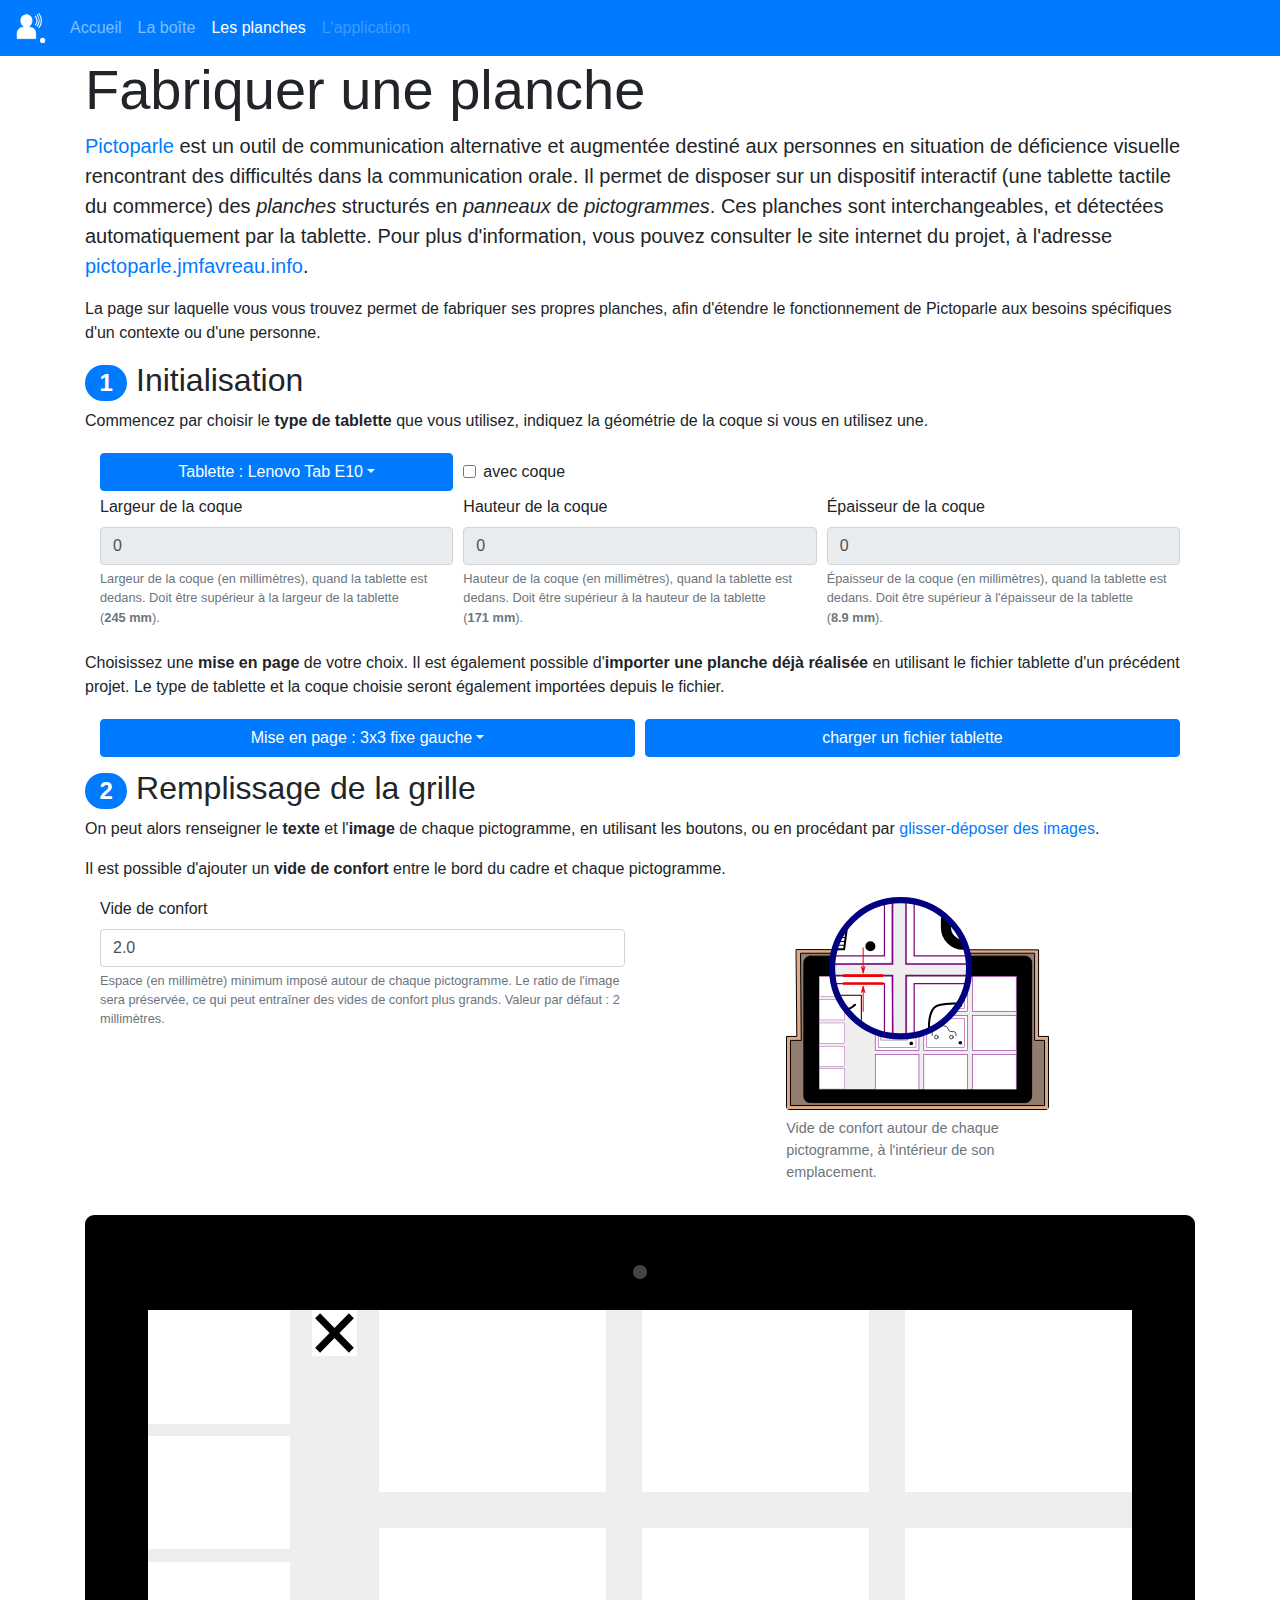
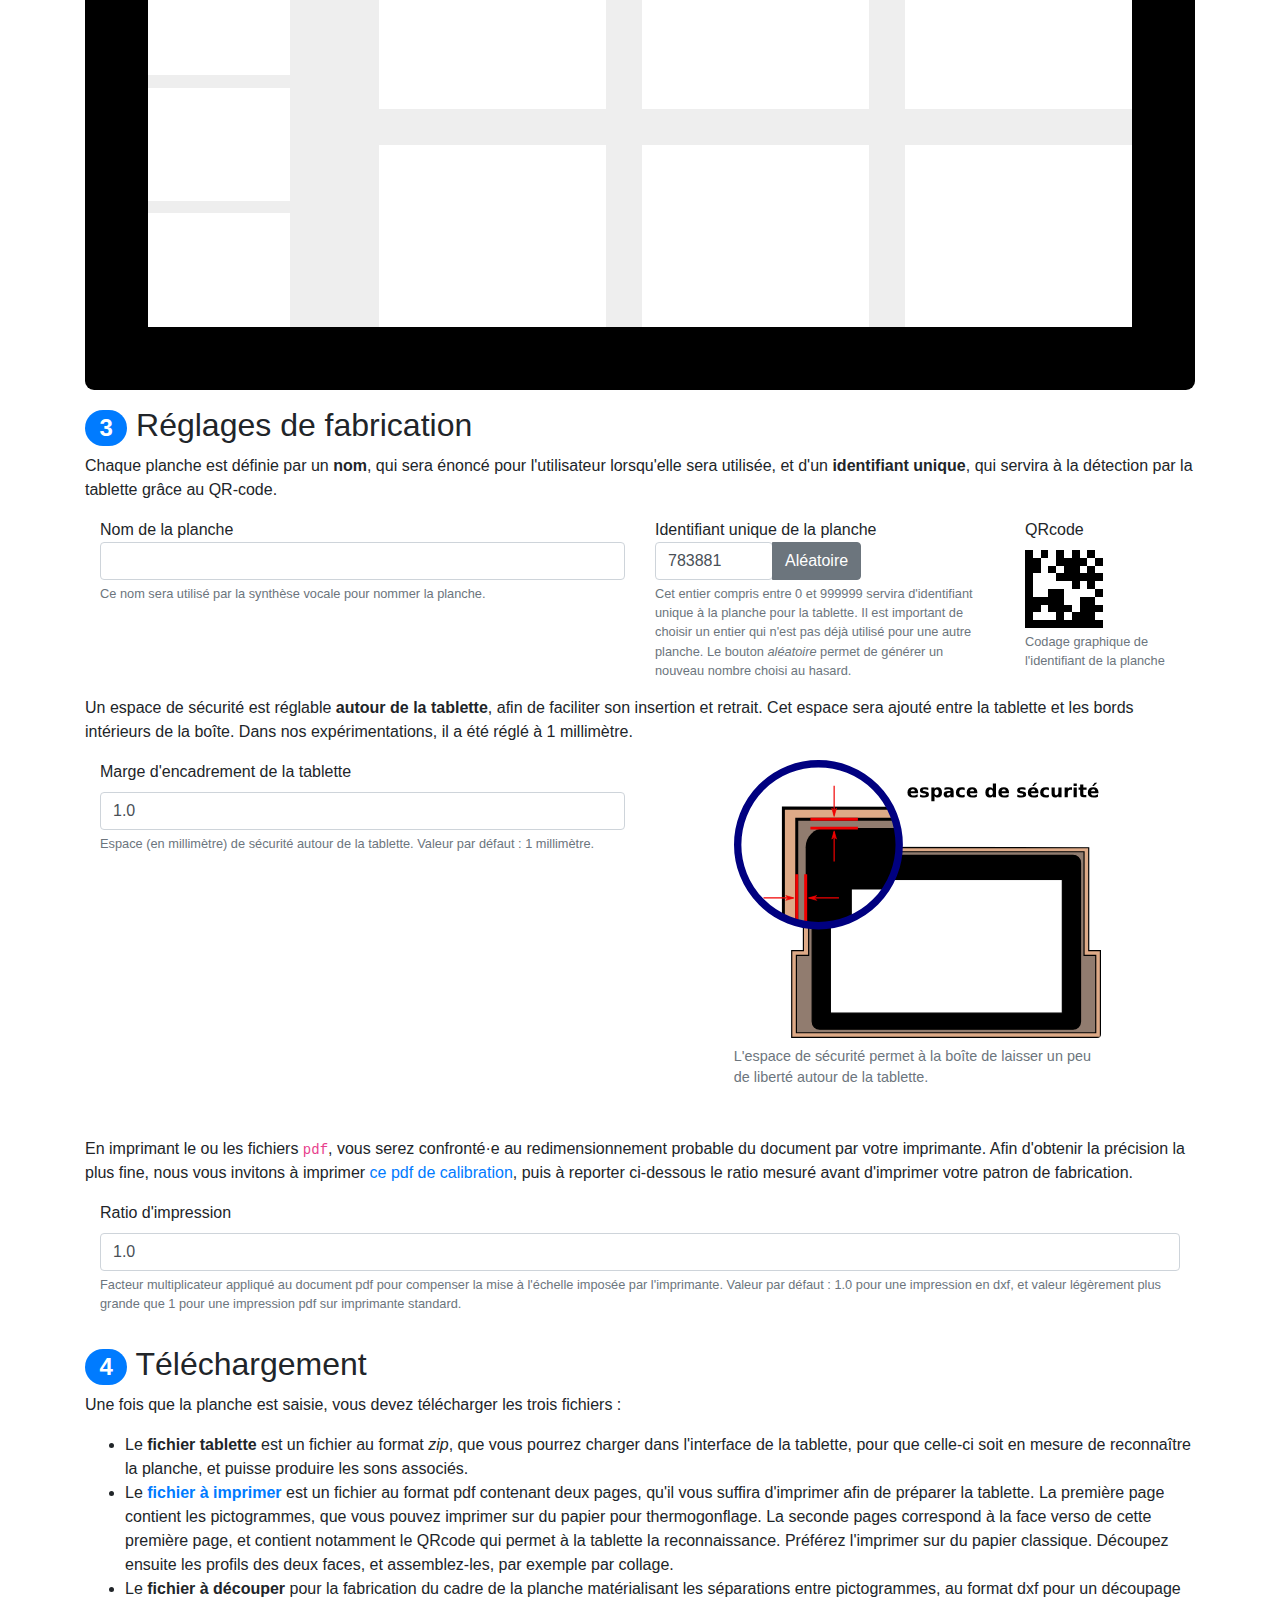
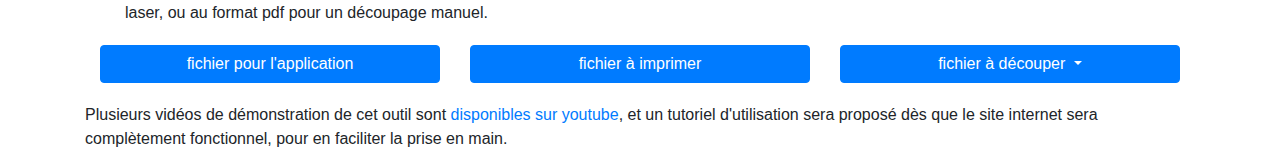
==== commit 2a85dc9e: "Add support for a case with user specific sizes" ====
--- a/web/board.html
+++ b/web/board.html
@@ -76,23 +76,68 @@
                 besoins spécifiques d'un contexte ou d'une personne.
             </p>
             <h2><span class="badge badge-pill badge-primary">1</span> Initialisation</h2>
-            <p>Commencez par choisir le <strong>type de tablette</strong> que vous utilisez, ainsi que la <strong>mise en page</strong> de votre choix.</p>
-            <p>Il est possible d'<strong>importer une planche déjà réalisée</strong> en utilisant le fichier tablette d'un précédent projet. </p>
+            <p>Commencez par choisir le <strong>type de tablette</strong> que vous utilisez, indiquez la géométrie de la coque si vous en utilisez une.
             <div class="container my-2">
-                <div class="row">
-                  <div class="col-sm">
+                <div class="form-row align-items-center">
+                  <div class="col-sm-4">
                     <div class="dropdown">
                       <div class="btn-group btn-block my-1">
-                        <button type="button" class="btn btn-primary btn-block dropdown-toggle" id="device"   data-toggle="dropdown" 
+                        <button type="button" class="btn btn-primary btn-block dropdown-toggle" id="device" data-toggle="dropdown" 
                         aria-haspopup="true" role="menu" aria-expanded="false">
                           choix de la tablette
                         </button>
                         <div class="dropdown-menu" aria-labelledby="device" id="devices">
                         </div>
                       </div>
-                      </div>
-                  </div>
-                  <div class="col-sm">
+                    </div>
+                    </div>
+                    <div class="col-sm-4">
+                        <div class="form-check my-1">
+                          <input class="form-check-input" type="checkbox" value="" id="deviceCase">
+                          <label class="form-check-label" for="deviceCase">
+                            avec coque
+                          </label>
+                        </div>
+                      </div>
+                  </div>
+                  
+                    <div id="caseGeometry" class="form-row align-items-center" disabled>
+                        <div class="col-sm-4 form-group">
+                          <label class="form-check-label mb-2" for="caseWidth">
+                              Largeur de la coque
+                          </label>
+                          <input type="number" min="0" step="0.1" max="999999" class="form-control" id="caseWidth" aria-describedby="caseWidthHelper" value="0.0" disabled>
+                          <small id="caseWidthHelper" class="form-text text-muted">
+                            Largeur de la coque (en millimètres), quand la tablette est dedans. Doit être supérieur à la largeur de la tablette<span id="deviceWidthDesc"></span>.
+                        </small>
+                      </div>
+
+                      <div class="col-sm-4 form-group">
+                        <label class="form-check-label mb-2" for="caseHeight">
+                            Hauteur de la coque
+                        </label>
+                        <input type="number" min="0" step="0.1" max="999999" class="form-control" id="caseHeight" aria-describedby="caseHeightHelper" value="0.0" disabled>
+                        <small id="caseHeightHelper" class="form-text text-muted">
+                            Hauteur de la coque (en millimètres), quand la tablette est dedans. Doit être supérieur à la hauteur de la tablette<span id="deviceHeightDesc"></span>.
+                        </small>
+                      </div>
+
+                        <div class="col-sm-4 form-group">
+                          <label class="form-check-label mb-2" for="caseThickness">
+                              Épaisseur de la coque
+                          </label>
+                          <input type="number" min="0" step="0.1" max="999999" class="form-control" id="caseThickness" aria-describedby="caseThicknessHelper" value="0.0" disabled>
+                          <small id="caseThicknessHelper" class="form-text text-muted">
+                              Épaisseur de la coque (en millimètres), quand la tablette est dedans. Doit être supérieur à l'épaisseur de la tablette<span id="deviceThicknessDesc"></span>.
+                          </small>
+                          </div>
+                        </div>
+              </div>
+              <p>Choisissez une <strong>mise en page</strong> de votre choix. Il est également possible d'<strong>importer une planche déjà réalisée</strong> 
+                en utilisant le fichier tablette d'un précédent projet. Le type de tablette et la coque choisie seront également importées depuis le fichier.</p>
+              <div class="container my-2">
+                  <div class="form-row">
+                    <div class="col-sm">
                     <div class="dropdown">
                       <div class="btn-group btn-block my-1">
                           <button type="button" class="btn btn-primary btn-block dropdown-toggle" id="layout"   data-toggle="dropdown" 
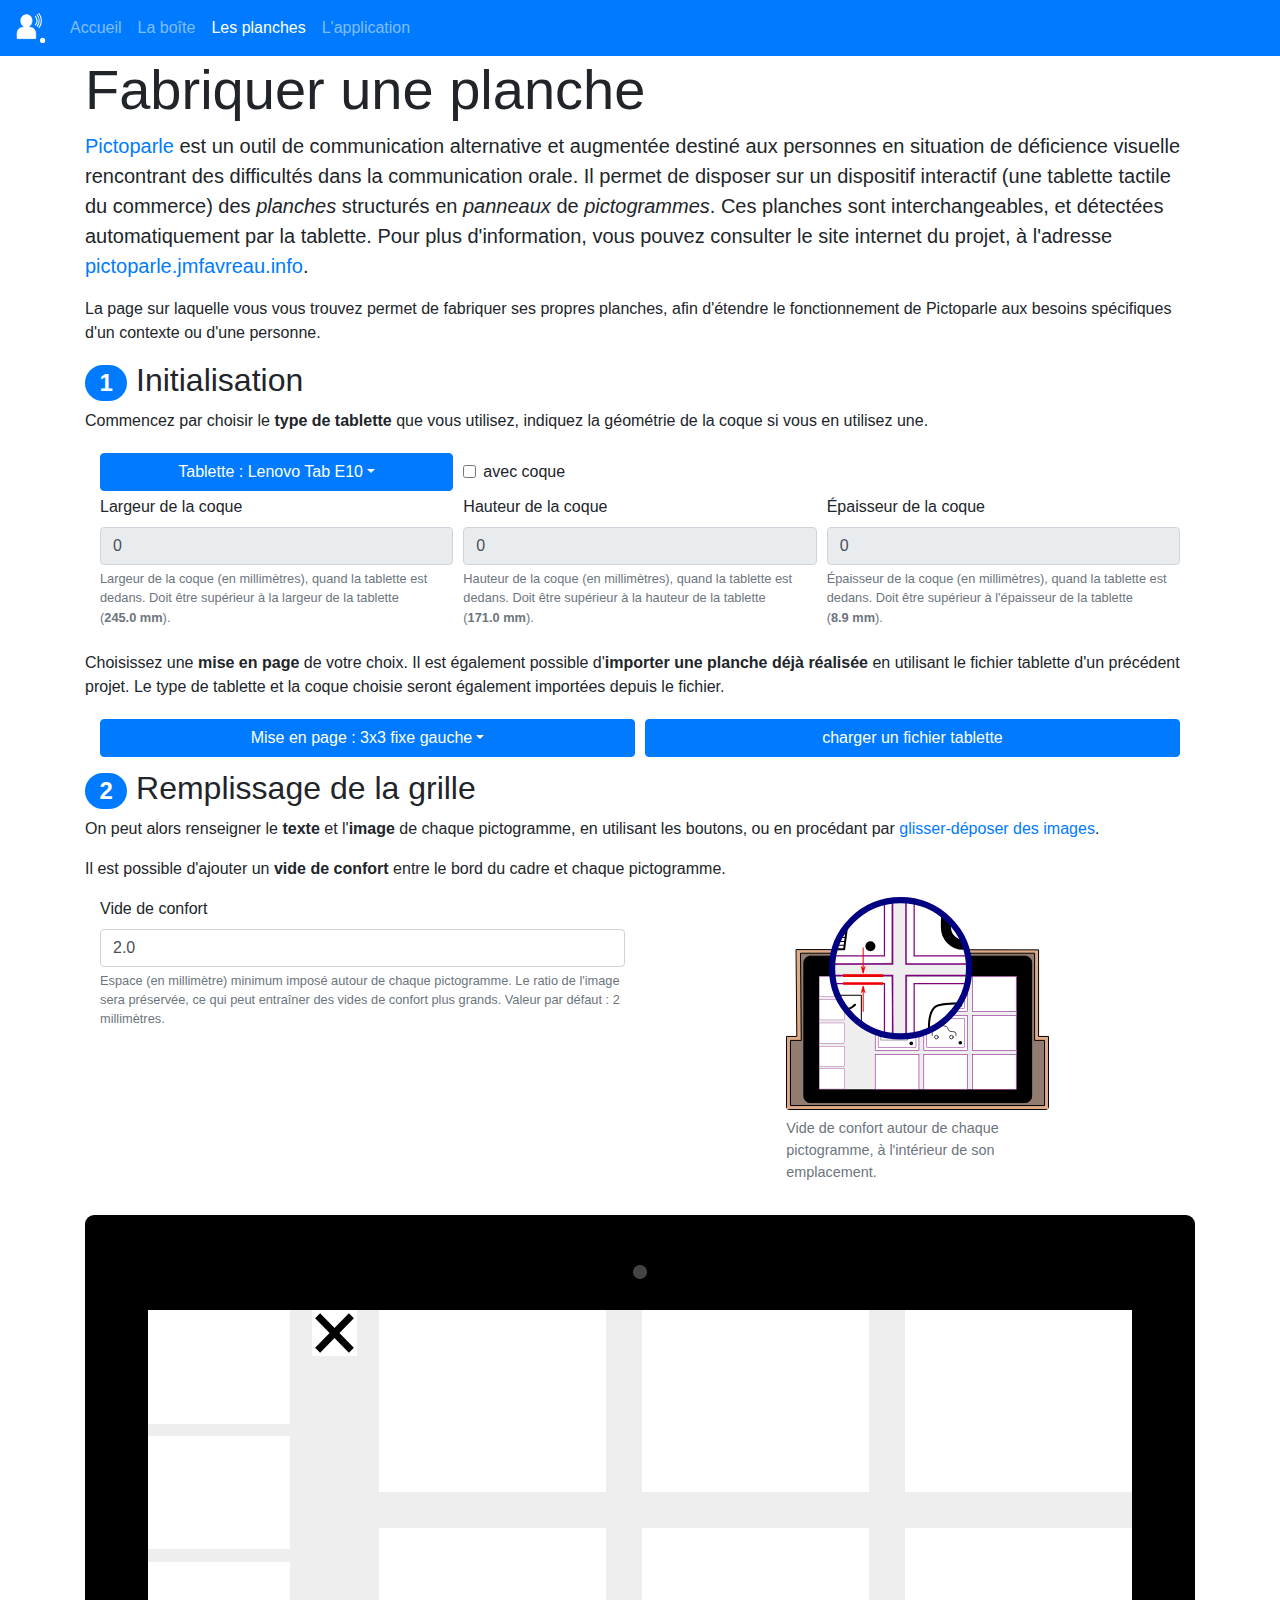
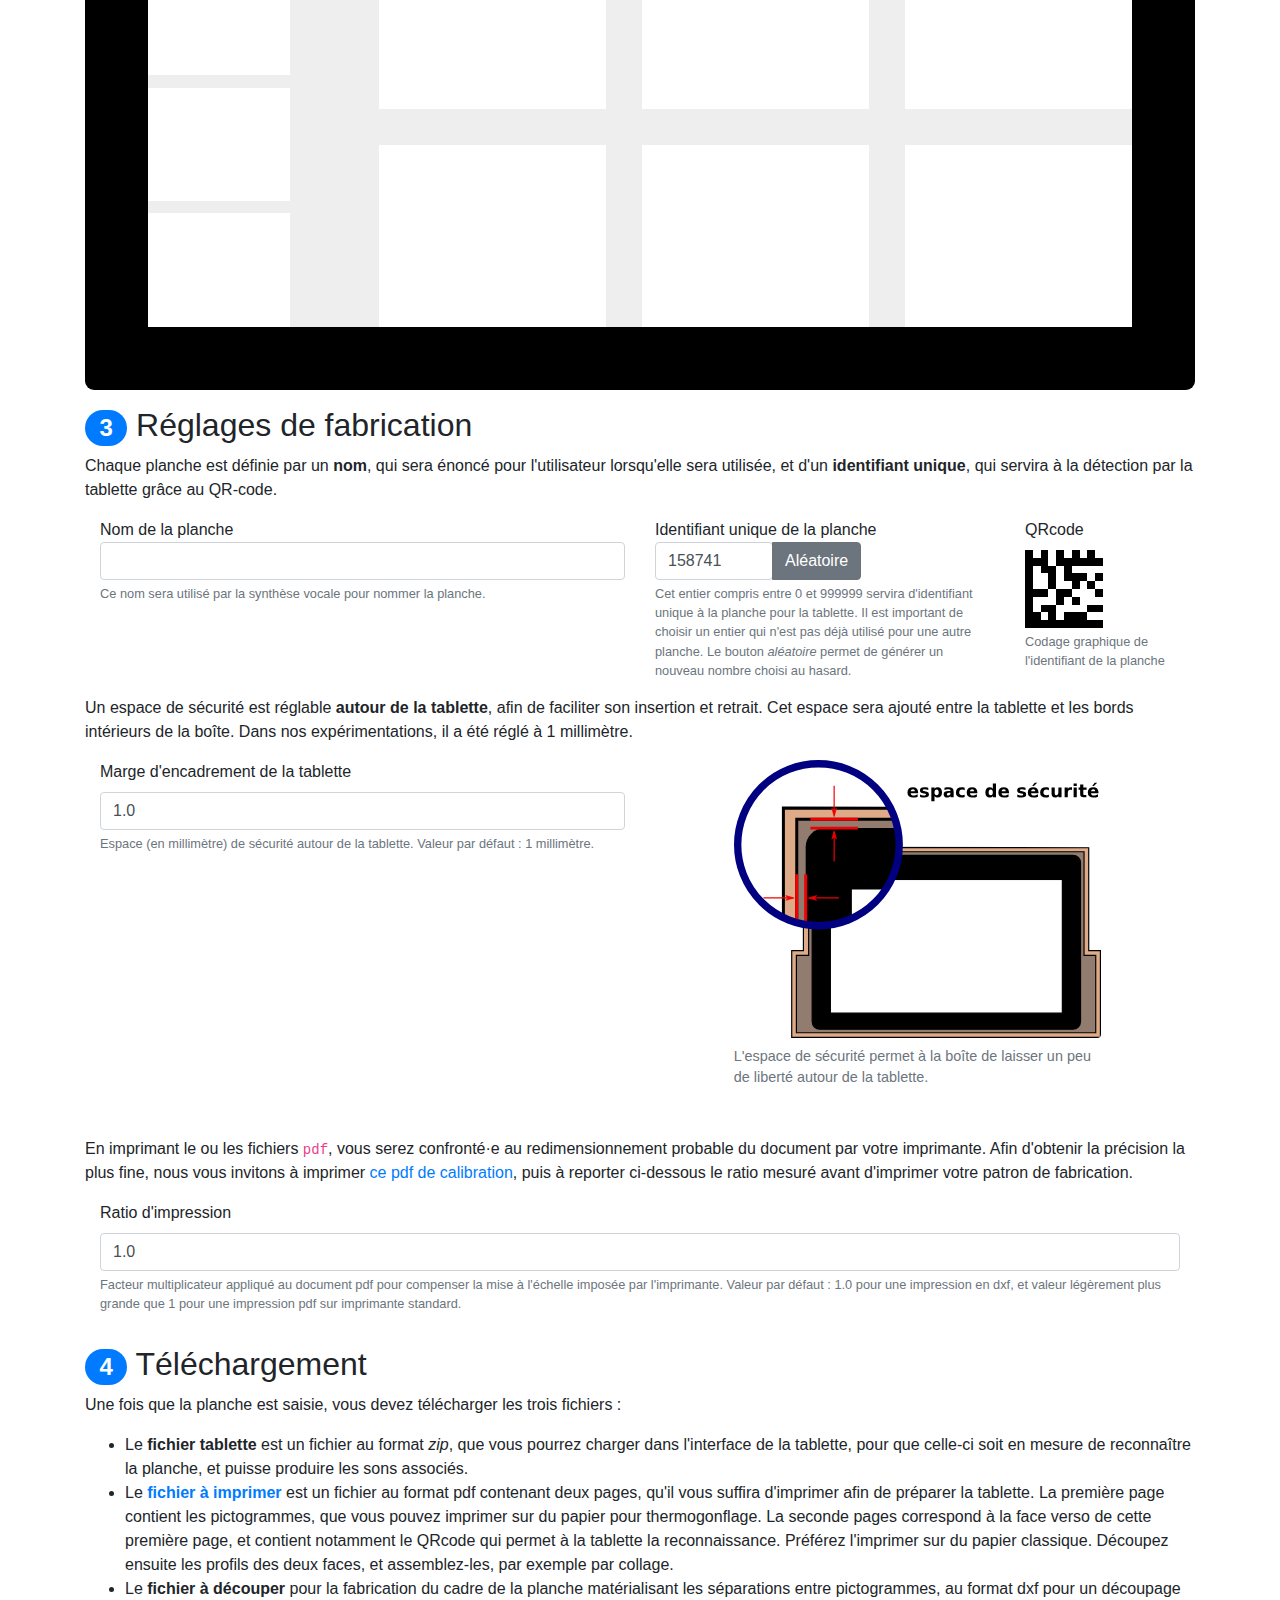
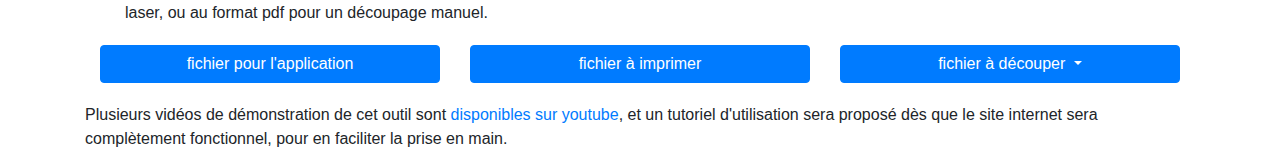
==== commit 625fa7ee: "Ajout d'une page qui explique comment configurer la tablette" ====
--- a/web/board.html
+++ b/web/board.html
@@ -58,7 +58,7 @@
               <a class="nav-link" href="board.html">Les planches <span class="sr-only">(courant)</span></a>
             </li>
             <li class="nav-item">
-              <a class="nav-link disabled" href="app.html" tabindex="-1" aria-disabled="true">L'application</a>
+              <a class="nav-link" href="app.html">L'application</a>
             </li>
           </ul>
         </div>
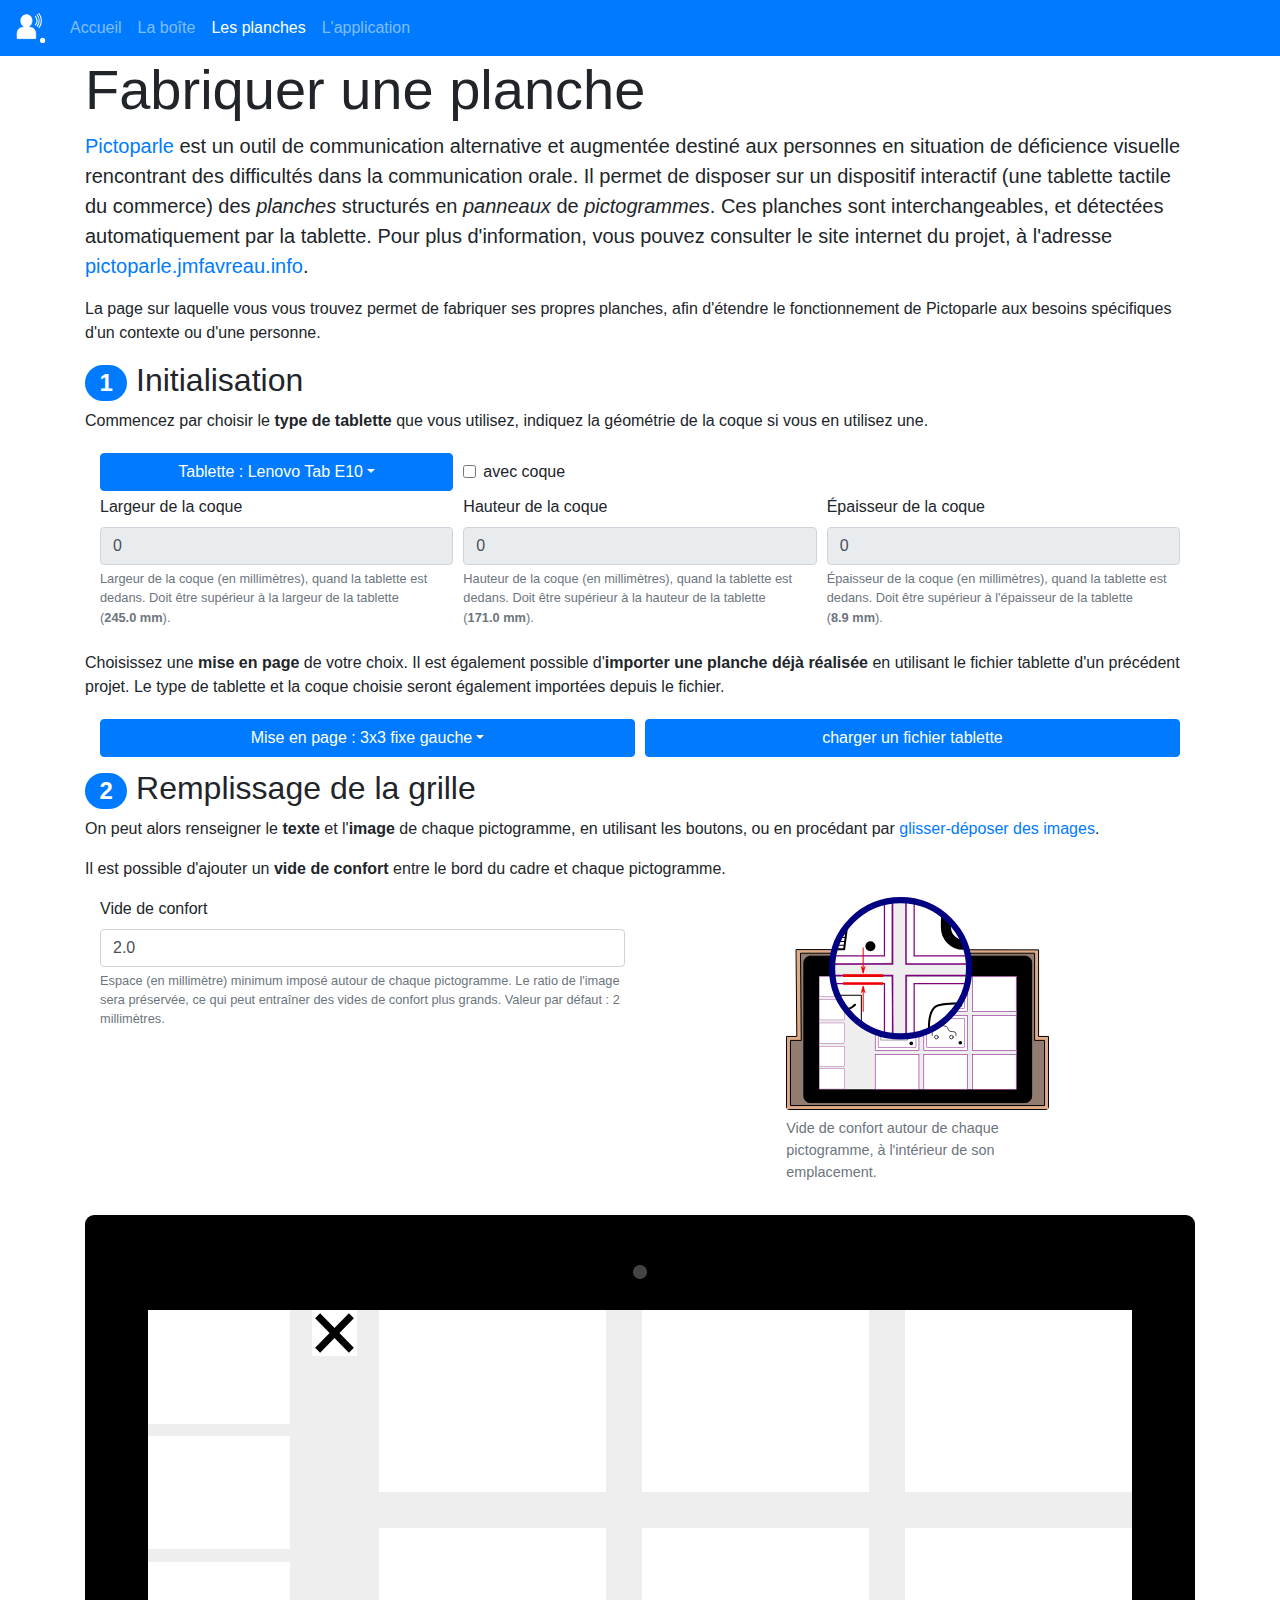
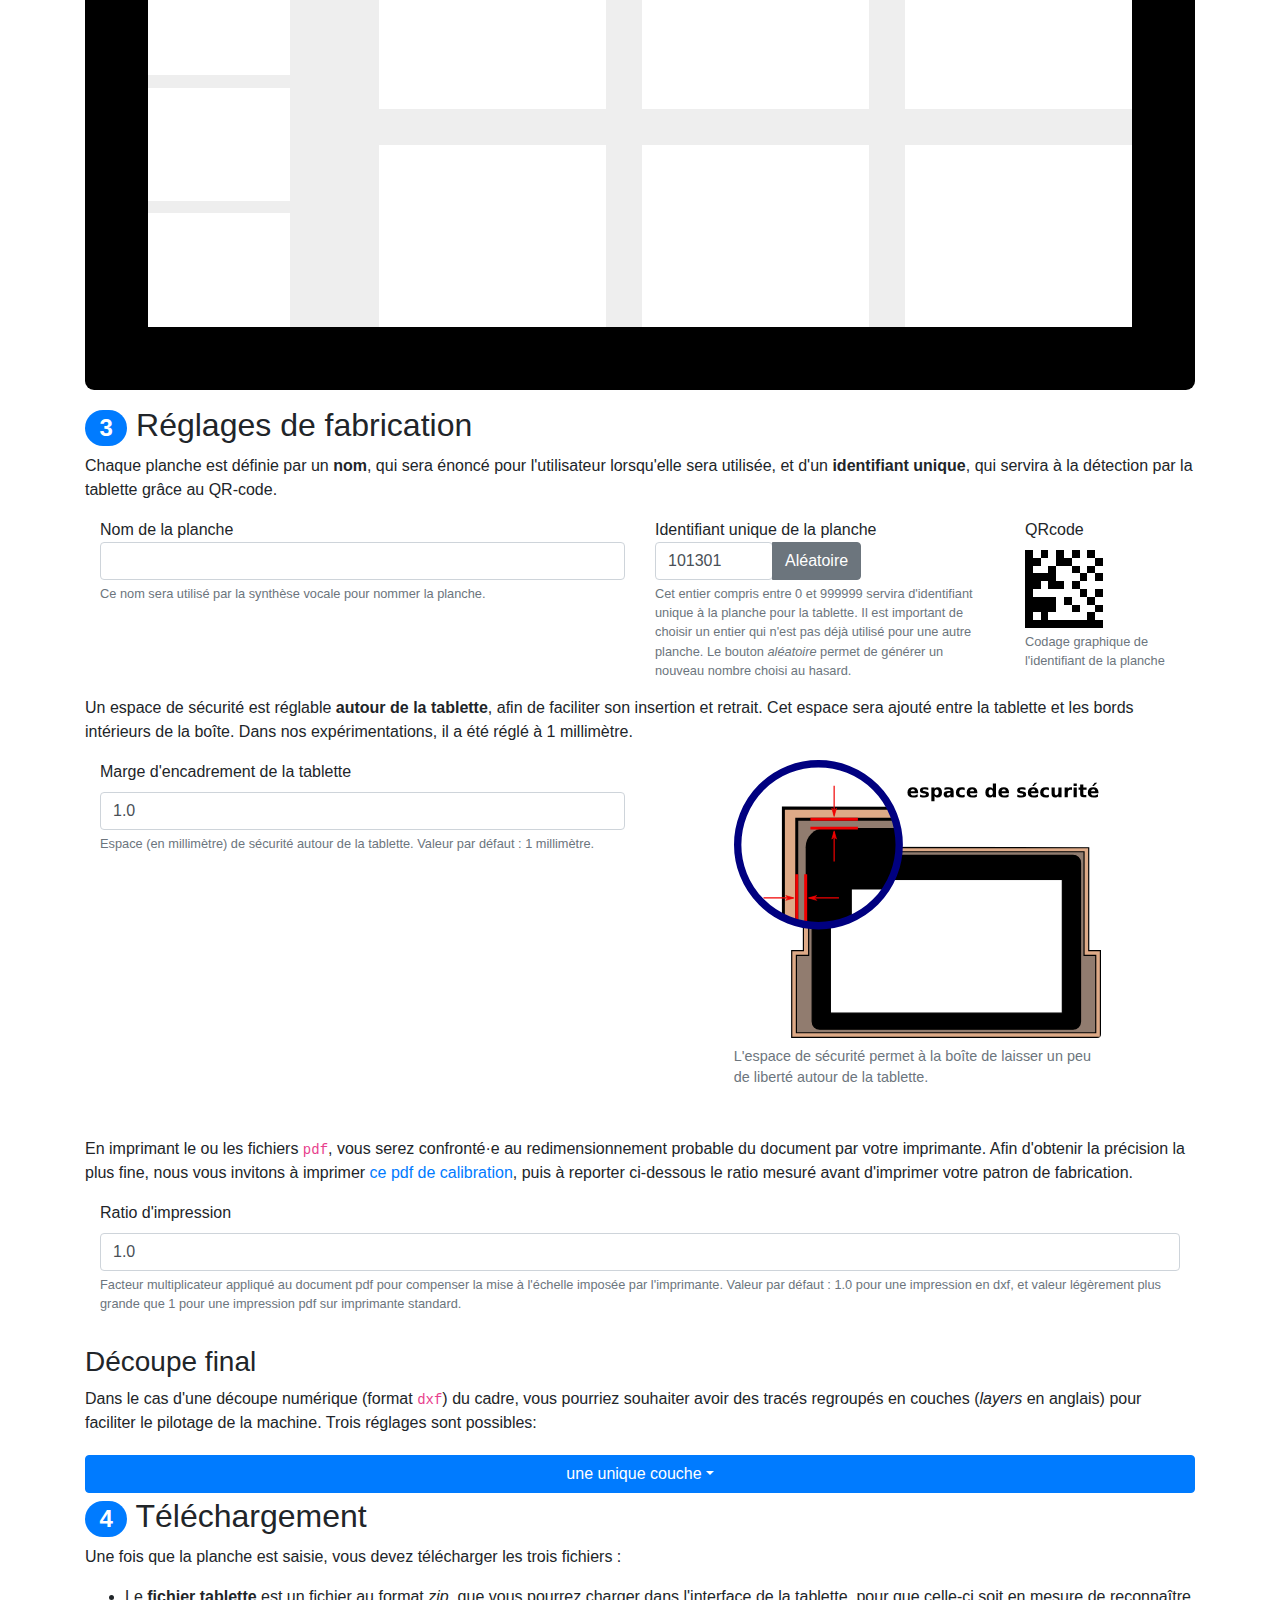
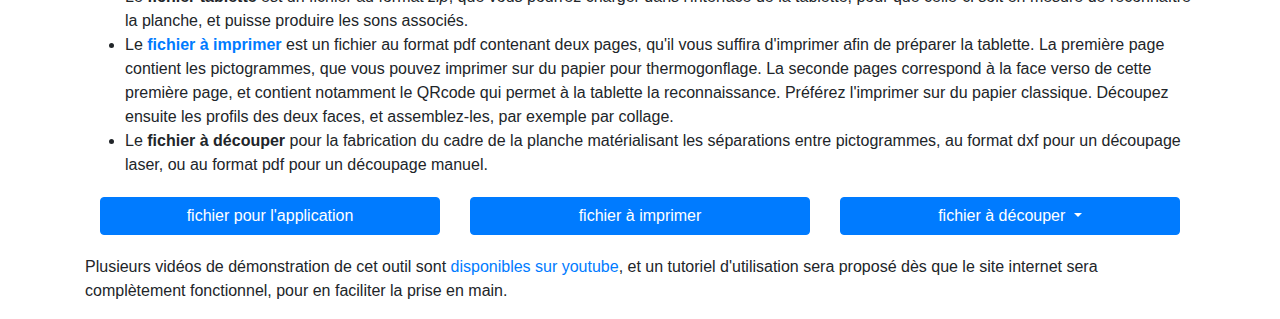
==== commit a827d173: "Add a parameter to choose the number of layers in dxf file" ====
--- a/web/board.html
+++ b/web/board.html
@@ -278,6 +278,24 @@
                 </div>
 
 
+            <h3>Découpe final</h3>
+            <p>Dans le cas d'une découpe numérique (format <code>dxf</code>) du cadre, vous pourriez souhaiter avoir des tracés regroupés en couches (<em>layers</em> en anglais) pour faciliter le pilotage de la 
+              machine. Trois réglages sont possibles:
+            </p>
+
+            <div class="dropdown">
+              <div class="btn-group btn-block my-1">
+                <button type="button" class="btn btn-primary btn-block dropdown-toggle" id="layers" data-toggle="dropdown" 
+                aria-haspopup="true" role="menu" aria-expanded="false">
+                  choix des couches
+                </button>
+                <div class="dropdown-menu" aria-labelledby="layers" id="layers-alternatives">
+                    <a id="one-layer" class="dropdown-item" href="#layers">une unique couche</a>
+                    <a id="two-layers" class="dropdown-item" href="#layers">une couche de découpe intérieure, une couche de découpe extérieure</a>
+                </div>
+              </div>
+
+
               <h2><span class="badge badge-pill badge-primary">4</span> Téléchargement</h2>
                 <p>Une fois que la planche est saisie, vous devez télécharger les trois fichiers&nbsp;:</p>
                 <ul>
